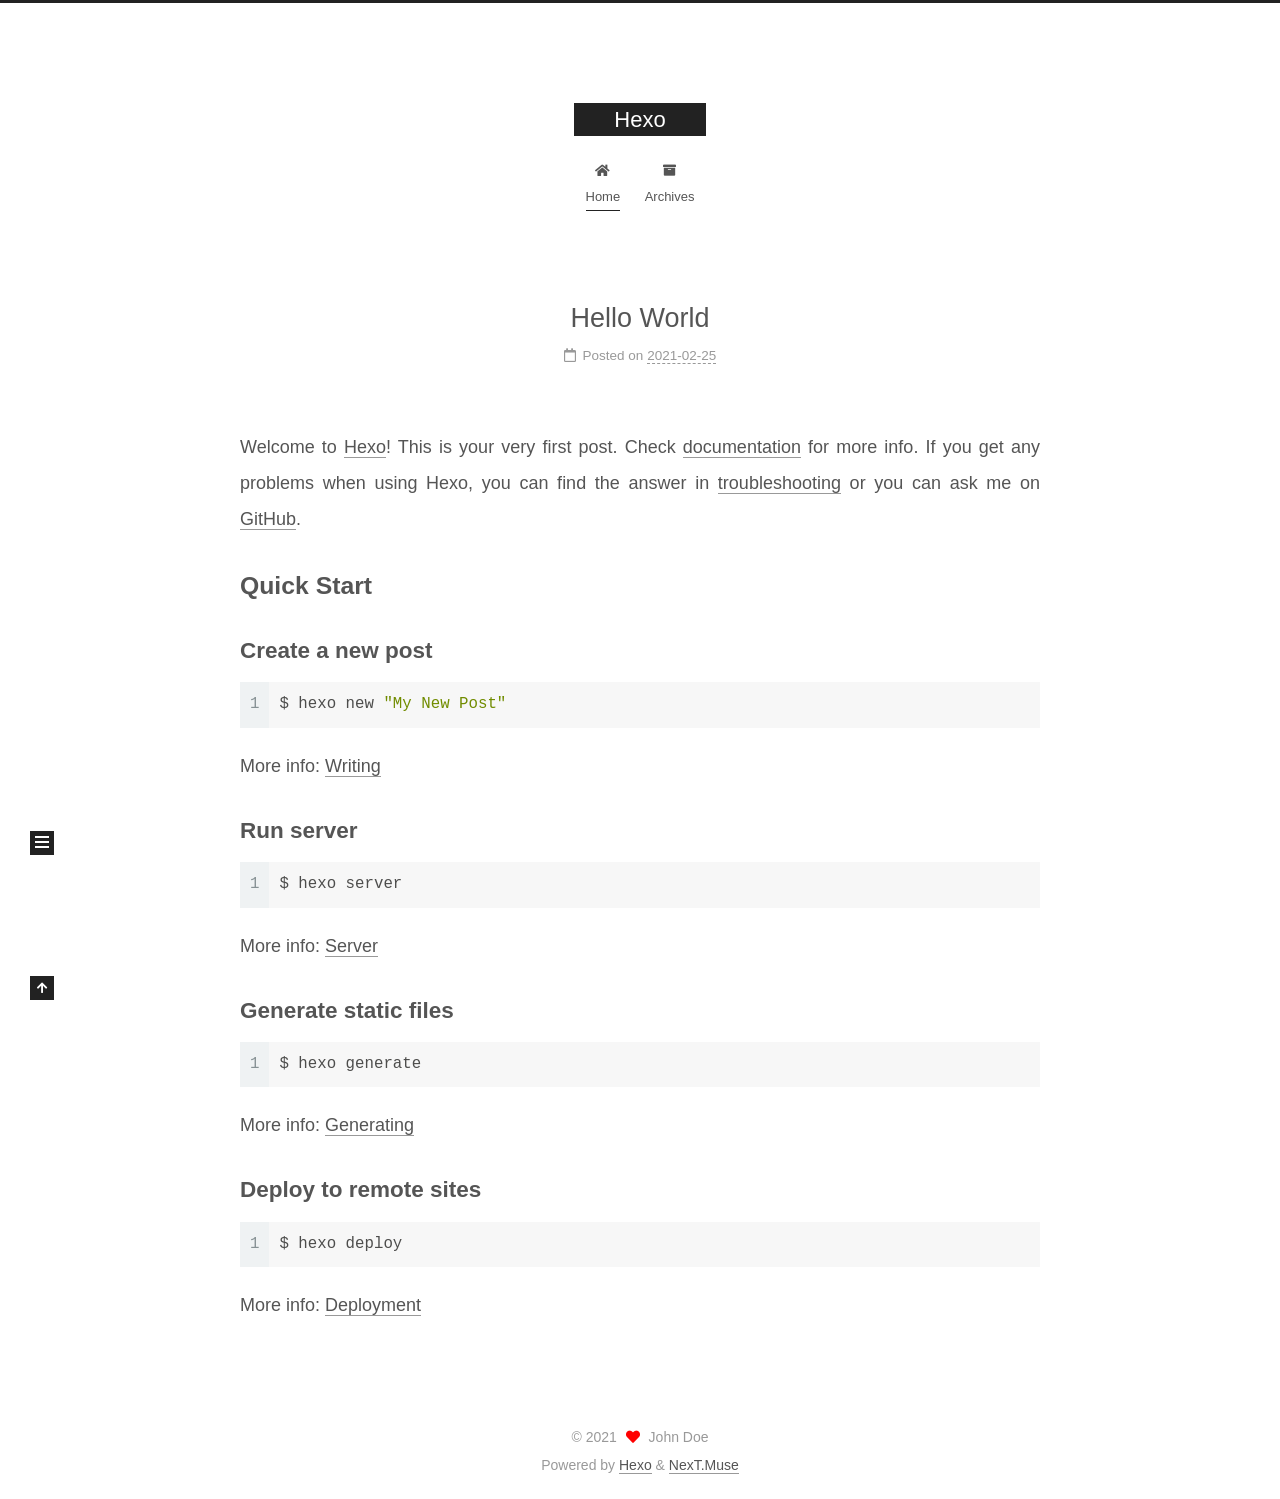
==== index.html @ 3dede410 "Site updated: 2021-02-25 16:21:21" ====
<!DOCTYPE html>
<html lang="en">
<head>
  <meta charset="UTF-8">
<meta name="viewport" content="width=device-width, initial-scale=1, maximum-scale=2">
<meta name="theme-color" content="#222">
<meta name="generator" content="Hexo 5.4.0">
  <link rel="apple-touch-icon" sizes="180x180" href="/images/apple-touch-icon-next.png">
  <link rel="icon" type="image/png" sizes="32x32" href="/images/favicon-32x32-next.png">
  <link rel="icon" type="image/png" sizes="16x16" href="/images/favicon-16x16-next.png">
  <link rel="mask-icon" href="/images/logo.svg" color="#222">

<link rel="stylesheet" href="/css/main.css">


<link rel="stylesheet" href="/lib/font-awesome/css/all.min.css">

<script id="hexo-configurations">
    var NexT = window.NexT || {};
    var CONFIG = {"hostname":"example.com","root":"/","scheme":"Muse","version":"7.8.0","exturl":false,"sidebar":{"position":"left","display":"post","padding":18,"offset":12,"onmobile":false},"copycode":{"enable":false,"show_result":false,"style":null},"back2top":{"enable":true,"sidebar":false,"scrollpercent":false},"bookmark":{"enable":false,"color":"#222","save":"auto"},"fancybox":false,"mediumzoom":false,"lazyload":false,"pangu":false,"comments":{"style":"tabs","active":null,"storage":true,"lazyload":false,"nav":null},"algolia":{"hits":{"per_page":10},"labels":{"input_placeholder":"Search for Posts","hits_empty":"We didn't find any results for the search: ${query}","hits_stats":"${hits} results found in ${time} ms"}},"localsearch":{"enable":false,"trigger":"auto","top_n_per_article":1,"unescape":false,"preload":false},"motion":{"enable":true,"async":false,"transition":{"post_block":"fadeIn","post_header":"slideDownIn","post_body":"slideDownIn","coll_header":"slideLeftIn","sidebar":"slideUpIn"}}};
  </script>

  <meta property="og:type" content="website">
<meta property="og:title" content="Hexo">
<meta property="og:url" content="http://example.com/index.html">
<meta property="og:site_name" content="Hexo">
<meta property="og:locale" content="en_US">
<meta property="article:author" content="John Doe">
<meta name="twitter:card" content="summary">

<link rel="canonical" href="http://example.com/">


<script id="page-configurations">
  // https://hexo.io/docs/variables.html
  CONFIG.page = {
    sidebar: "",
    isHome : true,
    isPost : false,
    lang   : 'en'
  };
</script>

  <title>Hexo</title>
  






  <noscript>
  <style>
  .use-motion .brand,
  .use-motion .menu-item,
  .sidebar-inner,
  .use-motion .post-block,
  .use-motion .pagination,
  .use-motion .comments,
  .use-motion .post-header,
  .use-motion .post-body,
  .use-motion .collection-header { opacity: initial; }

  .use-motion .site-title,
  .use-motion .site-subtitle {
    opacity: initial;
    top: initial;
  }

  .use-motion .logo-line-before i { left: initial; }
  .use-motion .logo-line-after i { right: initial; }
  </style>
</noscript>

</head>

<body itemscope itemtype="http://schema.org/WebPage">
  <div class="container use-motion">
    <div class="headband"></div>

    <header class="header" itemscope itemtype="http://schema.org/WPHeader">
      <div class="header-inner"><div class="site-brand-container">
  <div class="site-nav-toggle">
    <div class="toggle" aria-label="Toggle navigation bar">
      <span class="toggle-line toggle-line-first"></span>
      <span class="toggle-line toggle-line-middle"></span>
      <span class="toggle-line toggle-line-last"></span>
    </div>
  </div>

  <div class="site-meta">

    <a href="/" class="brand" rel="start">
      <span class="logo-line-before"><i></i></span>
      <h1 class="site-title">Hexo</h1>
      <span class="logo-line-after"><i></i></span>
    </a>
  </div>

  <div class="site-nav-right">
    <div class="toggle popup-trigger">
    </div>
  </div>
</div>




<nav class="site-nav">
  <ul id="menu" class="main-menu menu">
        <li class="menu-item menu-item-home">

    <a href="/" rel="section"><i class="fa fa-home fa-fw"></i>Home</a>

  </li>
        <li class="menu-item menu-item-archives">

    <a href="/archives/" rel="section"><i class="fa fa-archive fa-fw"></i>Archives</a>

  </li>
  </ul>
</nav>




</div>
    </header>

    
  <div class="back-to-top">
    <i class="fa fa-arrow-up"></i>
    <span>0%</span>
  </div>


    <main class="main">
      <div class="main-inner">
        <div class="content-wrap">
          

          <div class="content index posts-expand">
            
      
  
  
  <article itemscope itemtype="http://schema.org/Article" class="post-block" lang="en">
    <link itemprop="mainEntityOfPage" href="http://example.com/2021/02/25/hello-world/">

    <span hidden itemprop="author" itemscope itemtype="http://schema.org/Person">
      <meta itemprop="image" content="/images/avatar.gif">
      <meta itemprop="name" content="John Doe">
      <meta itemprop="description" content="">
    </span>

    <span hidden itemprop="publisher" itemscope itemtype="http://schema.org/Organization">
      <meta itemprop="name" content="Hexo">
    </span>
      <header class="post-header">
        <h2 class="post-title" itemprop="name headline">
          
            <a href="/2021/02/25/hello-world/" class="post-title-link" itemprop="url">Hello World</a>
        </h2>

        <div class="post-meta">
            <span class="post-meta-item">
              <span class="post-meta-item-icon">
                <i class="far fa-calendar"></i>
              </span>
              <span class="post-meta-item-text">Posted on</span>

              <time title="Created: 2021-02-25 16:11:20" itemprop="dateCreated datePublished" datetime="2021-02-25T16:11:20+08:00">2021-02-25</time>
            </span>

          

        </div>
      </header>

    
    
    
    <div class="post-body" itemprop="articleBody">

      
          <p>Welcome to <a target="_blank" rel="noopener" href="https://hexo.io/">Hexo</a>! This is your very first post. Check <a target="_blank" rel="noopener" href="https://hexo.io/docs/">documentation</a> for more info. If you get any problems when using Hexo, you can find the answer in <a target="_blank" rel="noopener" href="https://hexo.io/docs/troubleshooting.html">troubleshooting</a> or you can ask me on <a target="_blank" rel="noopener" href="https://github.com/hexojs/hexo/issues">GitHub</a>.</p>
<h2 id="Quick-Start"><a href="#Quick-Start" class="headerlink" title="Quick Start"></a>Quick Start</h2><h3 id="Create-a-new-post"><a href="#Create-a-new-post" class="headerlink" title="Create a new post"></a>Create a new post</h3><figure class="highlight bash"><table><tr><td class="gutter"><pre><span class="line">1</span><br></pre></td><td class="code"><pre><span class="line">$ hexo new <span class="string">&quot;My New Post&quot;</span></span><br></pre></td></tr></table></figure>

<p>More info: <a target="_blank" rel="noopener" href="https://hexo.io/docs/writing.html">Writing</a></p>
<h3 id="Run-server"><a href="#Run-server" class="headerlink" title="Run server"></a>Run server</h3><figure class="highlight bash"><table><tr><td class="gutter"><pre><span class="line">1</span><br></pre></td><td class="code"><pre><span class="line">$ hexo server</span><br></pre></td></tr></table></figure>

<p>More info: <a target="_blank" rel="noopener" href="https://hexo.io/docs/server.html">Server</a></p>
<h3 id="Generate-static-files"><a href="#Generate-static-files" class="headerlink" title="Generate static files"></a>Generate static files</h3><figure class="highlight bash"><table><tr><td class="gutter"><pre><span class="line">1</span><br></pre></td><td class="code"><pre><span class="line">$ hexo generate</span><br></pre></td></tr></table></figure>

<p>More info: <a target="_blank" rel="noopener" href="https://hexo.io/docs/generating.html">Generating</a></p>
<h3 id="Deploy-to-remote-sites"><a href="#Deploy-to-remote-sites" class="headerlink" title="Deploy to remote sites"></a>Deploy to remote sites</h3><figure class="highlight bash"><table><tr><td class="gutter"><pre><span class="line">1</span><br></pre></td><td class="code"><pre><span class="line">$ hexo deploy</span><br></pre></td></tr></table></figure>

<p>More info: <a target="_blank" rel="noopener" href="https://hexo.io/docs/one-command-deployment.html">Deployment</a></p>

      
    </div>

    
    
    
      <footer class="post-footer">
        <div class="post-eof"></div>
      </footer>
  </article>
  
  
  


  



          </div>
          

<script>
  window.addEventListener('tabs:register', () => {
    let { activeClass } = CONFIG.comments;
    if (CONFIG.comments.storage) {
      activeClass = localStorage.getItem('comments_active') || activeClass;
    }
    if (activeClass) {
      let activeTab = document.querySelector(`a[href="#comment-${activeClass}"]`);
      if (activeTab) {
        activeTab.click();
      }
    }
  });
  if (CONFIG.comments.storage) {
    window.addEventListener('tabs:click', event => {
      if (!event.target.matches('.tabs-comment .tab-content .tab-pane')) return;
      let commentClass = event.target.classList[1];
      localStorage.setItem('comments_active', commentClass);
    });
  }
</script>

        </div>
          
  
  <div class="toggle sidebar-toggle">
    <span class="toggle-line toggle-line-first"></span>
    <span class="toggle-line toggle-line-middle"></span>
    <span class="toggle-line toggle-line-last"></span>
  </div>

  <aside class="sidebar">
    <div class="sidebar-inner">

      <ul class="sidebar-nav motion-element">
        <li class="sidebar-nav-toc">
          Table of Contents
        </li>
        <li class="sidebar-nav-overview">
          Overview
        </li>
      </ul>

      <!--noindex-->
      <div class="post-toc-wrap sidebar-panel">
      </div>
      <!--/noindex-->

      <div class="site-overview-wrap sidebar-panel">
        <div class="site-author motion-element" itemprop="author" itemscope itemtype="http://schema.org/Person">
  <p class="site-author-name" itemprop="name">John Doe</p>
  <div class="site-description" itemprop="description"></div>
</div>
<div class="site-state-wrap motion-element">
  <nav class="site-state">
      <div class="site-state-item site-state-posts">
          <a href="/archives/">
        
          <span class="site-state-item-count">1</span>
          <span class="site-state-item-name">posts</span>
        </a>
      </div>
  </nav>
</div>



      </div>

    </div>
  </aside>
  <div id="sidebar-dimmer"></div>


      </div>
    </main>

    <footer class="footer">
      <div class="footer-inner">
        

        

<div class="copyright">
  
  &copy; 
  <span itemprop="copyrightYear">2021</span>
  <span class="with-love">
    <i class="fa fa-heart"></i>
  </span>
  <span class="author" itemprop="copyrightHolder">John Doe</span>
</div>
  <div class="powered-by">Powered by <a href="https://hexo.io/" class="theme-link" rel="noopener" target="_blank">Hexo</a> & <a href="https://muse.theme-next.org/" class="theme-link" rel="noopener" target="_blank">NexT.Muse</a>
  </div>

        








      </div>
    </footer>
  </div>

  
  <script src="/lib/anime.min.js"></script>
  <script src="/lib/velocity/velocity.min.js"></script>
  <script src="/lib/velocity/velocity.ui.min.js"></script>

<script src="/js/utils.js"></script>

<script src="/js/motion.js"></script>


<script src="/js/schemes/muse.js"></script>


<script src="/js/next-boot.js"></script>




  















  

  

</body>
</html>
---- css/main.css ----
:root {
  --body-bg-color: #fff;
  --content-bg-color: #fff;
  --card-bg-color: #f5f5f5;
  --text-color: #555;
  --blockquote-color: #666;
  --link-color: #555;
  --link-hover-color: #222;
  --brand-color: #fff;
  --brand-hover-color: #fff;
  --table-row-odd-bg-color: #f9f9f9;
  --table-row-hover-bg-color: #f5f5f5;
  --menu-item-bg-color: #f5f5f5;
  --btn-default-bg: #222;
  --btn-default-color: #fff;
  --btn-default-border-color: #222;
  --btn-default-hover-bg: #fff;
  --btn-default-hover-color: #222;
  --btn-default-hover-border-color: #222;
}
html {
  line-height: 1.15; /* 1 */
  -webkit-text-size-adjust: 100%; /* 2 */
}
body {
  margin: 0;
}
main {
  display: block;
}
h1 {
  font-size: 2em;
  margin: 0.67em 0;
}
hr {
  box-sizing: content-box; /* 1 */
  height: 0; /* 1 */
  overflow: visible; /* 2 */
}
pre {
  font-family: monospace, monospace; /* 1 */
  font-size: 1em; /* 2 */
}
a {
  background: transparent;
}
abbr[title] {
  border-bottom: none; /* 1 */
  text-decoration: underline; /* 2 */
  text-decoration: underline dotted; /* 2 */
}
b,
strong {
  font-weight: bolder;
}
code,
kbd,
samp {
  font-family: monospace, monospace; /* 1 */
  font-size: 1em; /* 2 */
}
small {
  font-size: 80%;
}
sub,
sup {
  font-size: 75%;
  line-height: 0;
  position: relative;
  vertical-align: baseline;
}
sub {
  bottom: -0.25em;
}
sup {
  top: -0.5em;
}
img {
  border-style: none;
}
button,
input,
optgroup,
select,
textarea {
  font-family: inherit; /* 1 */
  font-size: 100%; /* 1 */
  line-height: 1.15; /* 1 */
  margin: 0; /* 2 */
}
button,
input {
/* 1 */
  overflow: visible;
}
button,
select {
/* 1 */
  text-transform: none;
}
button,
[type='button'],
[type='reset'],
[type='submit'] {
  -webkit-appearance: button;
}
button::-moz-focus-inner,
[type='button']::-moz-focus-inner,
[type='reset']::-moz-focus-inner,
[type='submit']::-moz-focus-inner {
  border-style: none;
  padding: 0;
}
button:-moz-focusring,
[type='button']:-moz-focusring,
[type='reset']:-moz-focusring,
[type='submit']:-moz-focusring {
  outline: 1px dotted ButtonText;
}
fieldset {
  padding: 0.35em 0.75em 0.625em;
}
legend {
  box-sizing: border-box; /* 1 */
  color: inherit; /* 2 */
  display: table; /* 1 */
  max-width: 100%; /* 1 */
  padding: 0; /* 3 */
  white-space: normal; /* 1 */
}
progress {
  vertical-align: baseline;
}
textarea {
  overflow: auto;
}
[type='checkbox'],
[type='radio'] {
  box-sizing: border-box; /* 1 */
  padding: 0; /* 2 */
}
[type='number']::-webkit-inner-spin-button,
[type='number']::-webkit-outer-spin-button {
  height: auto;
}
[type='search'] {
  outline-offset: -2px; /* 2 */
  -webkit-appearance: textfield; /* 1 */
}
[type='search']::-webkit-search-decoration {
  -webkit-appearance: none;
}
::-webkit-file-upload-button {
  font: inherit; /* 2 */
  -webkit-appearance: button; /* 1 */
}
details {
  display: block;
}
summary {
  display: list-item;
}
template {
  display: none;
}
[hidden] {
  display: none;
}
::selection {
  background: #262a30;
  color: #eee;
}
html,
body {
  height: 100%;
}
body {
  background: var(--body-bg-color);
  color: var(--text-color);
  font-family: 'Lato', "PingFang SC", "Microsoft YaHei", sans-serif;
  font-size: 1em;
  line-height: 2;
}
@media (max-width: 991px) {
  body {
    padding-left: 0 !important;
    padding-right: 0 !important;
  }
}
h1,
h2,
h3,
h4,
h5,
h6 {
  font-family: 'Lato', "PingFang SC", "Microsoft YaHei", sans-serif;
  font-weight: bold;
  line-height: 1.5;
  margin: 20px 0 15px;
}
h1 {
  font-size: 1.5em;
}
h2 {
  font-size: 1.375em;
}
h3 {
  font-size: 1.25em;
}
h4 {
  font-size: 1.125em;
}
h5 {
  font-size: 1em;
}
h6 {
  font-size: 0.875em;
}
p {
  margin: 0 0 20px 0;
}
a,
span.exturl {
  border-bottom: 1px solid #999;
  color: var(--link-color);
  outline: 0;
  text-decoration: none;
  overflow-wrap: break-word;
  word-wrap: break-word;
  cursor: pointer;
}
a:hover,
span.exturl:hover {
  border-bottom-color: var(--link-hover-color);
  color: var(--link-hover-color);
}
iframe,
img,
video {
  display: block;
  margin-left: auto;
  margin-right: auto;
  max-width: 100%;
}
hr {
  background-image: repeating-linear-gradient(-45deg, #ddd, #ddd 4px, transparent 4px, transparent 8px);
  border: 0;
  height: 3px;
  margin: 40px 0;
}
blockquote {
  border-left: 4px solid #ddd;
  color: var(--blockquote-color);
  margin: 0;
  padding: 0 15px;
}
blockquote cite::before {
  content: '-';
  padding: 0 5px;
}
dt {
  font-weight: bold;
}
dd {
  margin: 0;
  padding: 0;
}
kbd {
  background-color: #f5f5f5;
  background-image: linear-gradient(#eee, #fff, #eee);
  border: 1px solid #ccc;
  border-radius: 0.2em;
  box-shadow: 0.1em 0.1em 0.2em rgba(0,0,0,0.1);
  color: #555;
  font-family: inherit;
  padding: 0.1em 0.3em;
  white-space: nowrap;
}
.table-container {
  overflow: auto;
}
table {
  border-collapse: collapse;
  border-spacing: 0;
  font-size: 0.875em;
  margin: 0 0 20px 0;
  width: 100%;
}
tbody tr:nth-of-type(odd) {
  background: var(--table-row-odd-bg-color);
}
tbody tr:hover {
  background: var(--table-row-hover-bg-color);
}
caption,
th,
td {
  font-weight: normal;
  padding: 8px;
  vertical-align: middle;
}
th,
td {
  border: 1px solid #ddd;
  border-bottom: 3px solid #ddd;
}
th {
  font-weight: 700;
  padding-bottom: 10px;
}
td {
  border-bottom-width: 1px;
}
.btn {
  background: var(--btn-default-bg);
  border: 2px solid var(--btn-default-border-color);
  border-radius: 0;
  color: var(--btn-default-color);
  display: inline-block;
  font-size: 0.875em;
  line-height: 2;
  padding: 0 20px;
  text-decoration: none;
  transition-property: background-color;
  transition-delay: 0s;
  transition-duration: 0.2s;
  transition-timing-function: ease-in-out;
}
.btn:hover {
  background: var(--btn-default-hover-bg);
  border-color: var(--btn-default-hover-border-color);
  color: var(--btn-default-hover-color);
}
.btn + .btn {
  margin: 0 0 8px 8px;
}
.btn .fa-fw {
  text-align: left;
  width: 1.285714285714286em;
}
.toggle {
  line-height: 0;
}
.toggle .toggle-line {
  background: #fff;
  display: inline-block;
  height: 2px;
  left: 0;
  position: relative;
  top: 0;
  transition: all 0.4s;
  vertical-align: top;
  width: 100%;
}
.toggle .toggle-line:not(:first-child) {
  margin-top: 3px;
}
.toggle.toggle-arrow .toggle-line-first {
  left: 50%;
  top: 2px;
  transform: rotate(45deg);
  width: 50%;
}
.toggle.toggle-arrow .toggle-line-middle {
  left: 2px;
  width: 90%;
}
.toggle.toggle-arrow .toggle-line-last {
  left: 50%;
  top: -2px;
  transform: rotate(-45deg);
  width: 50%;
}
.toggle.toggle-close .toggle-line-first {
  transform: rotate(-45deg);
  top: 5px;
}
.toggle.toggle-close .toggle-line-middle {
  opacity: 0;
}
.toggle.toggle-close .toggle-line-last {
  transform: rotate(45deg);
  top: -5px;
}
.highlight,
pre {
  background: #f7f7f7;
  color: #4d4d4c;
  line-height: 1.6;
  margin: 0 auto 20px;
}
pre,
code {
  font-family: consolas, Menlo, monospace, "PingFang SC", "Microsoft YaHei";
}
code {
  background: #eee;
  border-radius: 3px;
  color: #555;
  padding: 2px 4px;
  overflow-wrap: break-word;
  word-wrap: break-word;
}
.highlight *::selection {
  background: #d6d6d6;
}
.highlight pre {
  border: 0;
  margin: 0;
  padding: 10px 0;
}
.highlight table {
  border: 0;
  margin: 0;
  width: auto;
}
.highlight td {
  border: 0;
  padding: 0;
}
.highlight figcaption {
  background: #eff2f3;
  color: #4d4d4c;
  display: flex;
  font-size: 0.875em;
  justify-content: space-between;
  line-height: 1.2;
  padding: 0.5em;
}
.highlight figcaption a {
  color: #4d4d4c;
}
.highlight figcaption a:hover {
  border-bottom-color: #4d4d4c;
}
.highlight .gutter {
  -moz-user-select: none;
  -ms-user-select: none;
  -webkit-user-select: none;
  user-select: none;
}
.highlight .gutter pre {
  background: #eff2f3;
  color: #869194;
  padding-left: 10px;
  padding-right: 10px;
  text-align: right;
}
.highlight .code pre {
  background: #f7f7f7;
  padding-left: 10px;
  width: 100%;
}
.gist table {
  width: auto;
}
.gist table td {
  border: 0;
}
pre {
  overflow: auto;
  padding: 10px;
}
pre code {
  background: none;
  color: #4d4d4c;
  font-size: 0.875em;
  padding: 0;
  text-shadow: none;
}
pre .deletion {
  background: #fdd;
}
pre .addition {
  background: #dfd;
}
pre .meta {
  color: #eab700;
  -moz-user-select: none;
  -ms-user-select: none;
  -webkit-user-select: none;
  user-select: none;
}
pre .comment {
  color: #8e908c;
}
pre .variable,
pre .attribute,
pre .tag,
pre .name,
pre .regexp,
pre .ruby .constant,
pre .xml .tag .title,
pre .xml .pi,
pre .xml .doctype,
pre .html .doctype,
pre .css .id,
pre .css .class,
pre .css .pseudo {
  color: #c82829;
}
pre .number,
pre .preprocessor,
pre .built_in,
pre .builtin-name,
pre .literal,
pre .params,
pre .constant,
pre .command {
  color: #f5871f;
}
pre .ruby .class .title,
pre .css .rules .attribute,
pre .string,
pre .symbol,
pre .value,
pre .inheritance,
pre .header,
pre .ruby .symbol,
pre .xml .cdata,
pre .special,
pre .formula {
  color: #718c00;
}
pre .title,
pre .css .hexcolor {
  color: #3e999f;
}
pre .function,
pre .python .decorator,
pre .python .title,
pre .ruby .function .title,
pre .ruby .title .keyword,
pre .perl .sub,
pre .javascript .title,
pre .coffeescript .title {
  color: #4271ae;
}
pre .keyword,
pre .javascript .function {
  color: #8959a8;
}
.blockquote-center {
  border-left: none;
  margin: 40px 0;
  padding: 0;
  position: relative;
  text-align: center;
}
.blockquote-center .fa {
  display: block;
  opacity: 0.6;
  position: absolute;
  width: 100%;
}
.blockquote-center .fa-quote-left {
  border-top: 1px solid #ccc;
  text-align: left;
  top: -20px;
}
.blockquote-center .fa-quote-right {
  border-bottom: 1px solid #ccc;
  text-align: right;
  bottom: -20px;
}
.blockquote-center p,
.blockquote-center div {
  text-align: center;
}
.post-body .group-picture img {
  margin: 0 auto;
  padding: 0 3px;
}
.group-picture-row {
  margin-bottom: 6px;
  overflow: hidden;
}
.group-picture-column {
  float: left;
  margin-bottom: 10px;
}
.post-body .label {
  color: #555;
  display: inline;
  padding: 0 2px;
}
.post-body .label.default {
  background: #f0f0f0;
}
.post-body .label.primary {
  background: #efe6f7;
}
.post-body .label.info {
  background: #e5f2f8;
}
.post-body .label.success {
  background: #e7f4e9;
}
.post-body .label.warning {
  background: #fcf6e1;
}
.post-body .label.danger {
  background: #fae8eb;
}
.post-body .tabs {
  margin-bottom: 20px;
}
.post-body .tabs,
.tabs-comment {
  display: block;
  padding-top: 10px;
  position: relative;
}
.post-body .tabs ul.nav-tabs,
.tabs-comment ul.nav-tabs {
  display: flex;
  flex-wrap: wrap;
  margin: 0;
  margin-bottom: -1px;
  padding: 0;
}
@media (max-width: 413px) {
  .post-body .tabs ul.nav-tabs,
  .tabs-comment ul.nav-tabs {
    display: block;
    margin-bottom: 5px;
  }
}
.post-body .tabs ul.nav-tabs li.tab,
.tabs-comment ul.nav-tabs li.tab {
  border-bottom: 1px solid #ddd;
  border-left: 1px solid transparent;
  border-right: 1px solid transparent;
  border-top: 3px solid transparent;
  flex-grow: 1;
  list-style-type: none;
  border-radius: 0 0 0 0;
}
@media (max-width: 413px) {
  .post-body .tabs ul.nav-tabs li.tab,
  .tabs-comment ul.nav-tabs li.tab {
    border-bottom: 1px solid transparent;
    border-left: 3px solid transparent;
    border-right: 1px solid transparent;
    border-top: 1px solid transparent;
  }
}
@media (max-width: 413px) {
  .post-body .tabs ul.nav-tabs li.tab,
  .tabs-comment ul.nav-tabs li.tab {
    border-radius: 0;
  }
}
.post-body .tabs ul.nav-tabs li.tab a,
.tabs-comment ul.nav-tabs li.tab a {
  border-bottom: initial;
  display: block;
  line-height: 1.8;
  outline: 0;
  padding: 0.25em 0.75em;
  text-align: center;
  transition-delay: 0s;
  transition-duration: 0.2s;
  transition-timing-function: ease-out;
}
.post-body .tabs ul.nav-tabs li.tab a i,
.tabs-comment ul.nav-tabs li.tab a i {
  width: 1.285714285714286em;
}
.post-body .tabs ul.nav-tabs li.tab.active,
.tabs-comment ul.nav-tabs li.tab.active {
  border-bottom: 1px solid transparent;
  border-left: 1px solid #ddd;
  border-right: 1px solid #ddd;
  border-top: 3px solid #fc6423;
}
@media (max-width: 413px) {
  .post-body .tabs ul.nav-tabs li.tab.active,
  .tabs-comment ul.nav-tabs li.tab.active {
    border-bottom: 1px solid #ddd;
    border-left: 3px solid #fc6423;
    border-right: 1px solid #ddd;
    border-top: 1px solid #ddd;
  }
}
.post-body .tabs ul.nav-tabs li.tab.active a,
.tabs-comment ul.nav-tabs li.tab.active a {
  color: var(--link-color);
  cursor: default;
}
.post-body .tabs .tab-content .tab-pane,
.tabs-comment .tab-content .tab-pane {
  border: 1px solid #ddd;
  border-top: 0;
  padding: 20px 20px 0 20px;
  border-radius: 0;
}
.post-body .tabs .tab-content .tab-pane:not(.active),
.tabs-comment .tab-content .tab-pane:not(.active) {
  display: none;
}
.post-body .tabs .tab-content .tab-pane.active,
.tabs-comment .tab-content .tab-pane.active {
  display: block;
}
.post-body .tabs .tab-content .tab-pane.active:nth-of-type(1),
.tabs-comment .tab-content .tab-pane.active:nth-of-type(1) {
  border-radius: 0 0 0 0;
}
@media (max-width: 413px) {
  .post-body .tabs .tab-content .tab-pane.active:nth-of-type(1),
  .tabs-comment .tab-content .tab-pane.active:nth-of-type(1) {
    border-radius: 0;
  }
}
.post-body .note {
  border-radius: 3px;
  margin-bottom: 20px;
  padding: 1em;
  position: relative;
  border: 1px solid #eee;
  border-left-width: 5px;
}
.post-body .note h2,
.post-body .note h3,
.post-body .note h4,
.post-body .note h5,
.post-body .note h6 {
  margin-top: 0;
  border-bottom: initial;
  margin-bottom: 0;
  padding-top: 0;
}
.post-body .note p:first-child,
.post-body .note ul:first-child,
.post-body .note ol:first-child,
.post-body .note table:first-child,
.post-body .note pre:first-child,
.post-body .note blockquote:first-child,
.post-body .note img:first-child {
  margin-top: 0;
}
.post-body .note p:last-child,
.post-body .note ul:last-child,
.post-body .note ol:last-child,
.post-body .note table:last-child,
.post-body .note pre:last-child,
.post-body .note blockquote:last-child,
.post-body .note img:last-child {
  margin-bottom: 0;
}
.post-body .note.default {
  border-left-color: #777;
}
.post-body .note.default h2,
.post-body .note.default h3,
.post-body .note.default h4,
.post-body .note.default h5,
.post-body .note.default h6 {
  color: #777;
}
.post-body .note.primary {
  border-left-color: #6f42c1;
}
.post-body .note.primary h2,
.post-body .note.primary h3,
.post-body .note.primary h4,
.post-body .note.primary h5,
.post-body .note.primary h6 {
  color: #6f42c1;
}
.post-body .note.info {
  border-left-color: #428bca;
}
.post-body .note.info h2,
.post-body .note.info h3,
.post-body .note.info h4,
.post-body .note.info h5,
.post-body .note.info h6 {
  color: #428bca;
}
.post-body .note.success {
  border-left-color: #5cb85c;
}
.post-body .note.success h2,
.post-body .note.success h3,
.post-body .note.success h4,
.post-body .note.success h5,
.post-body .note.success h6 {
  color: #5cb85c;
}
.post-body .note.warning {
  border-left-color: #f0ad4e;
}
.post-body .note.warning h2,
.post-body .note.warning h3,
.post-body .note.warning h4,
.post-body .note.warning h5,
.post-body .note.warning h6 {
  color: #f0ad4e;
}
.post-body .note.danger {
  border-left-color: #d9534f;
}
.post-body .note.danger h2,
.post-body .note.danger h3,
.post-body .note.danger h4,
.post-body .note.danger h5,
.post-body .note.danger h6 {
  color: #d9534f;
}
.pagination .prev,
.pagination .next,
.pagination .page-number,
.pagination .space {
  display: inline-block;
  margin: 0 10px;
  padding: 0 11px;
  position: relative;
  top: -1px;
}
@media (max-width: 767px) {
  .pagination .prev,
  .pagination .next,
  .pagination .page-number,
  .pagination .space {
    margin: 0 5px;
  }
}
.pagination {
  border-top: 1px solid #eee;
  margin: 120px 0 0;
  text-align: center;
}
.pagination .prev,
.pagination .next,
.pagination .page-number {
  border-bottom: 0;
  border-top: 1px solid #eee;
  transition-property: border-color;
  transition-delay: 0s;
  transition-duration: 0.2s;
  transition-timing-function: ease-in-out;
}
.pagination .prev:hover,
.pagination .next:hover,
.pagination .page-number:hover {
  border-top-color: #222;
}
.pagination .space {
  margin: 0;
  padding: 0;
}
.pagination .prev {
  margin-left: 0;
}
.pagination .next {
  margin-right: 0;
}
.pagination .page-number.current {
  background: #ccc;
  border-top-color: #ccc;
  color: #fff;
}
@media (max-width: 767px) {
  .pagination {
    border-top: none;
  }
  .pagination .prev,
  .pagination .next,
  .pagination .page-number {
    border-bottom: 1px solid #eee;
    border-top: 0;
    margin-bottom: 10px;
    padding: 0 10px;
  }
  .pagination .prev:hover,
  .pagination .next:hover,
  .pagination .page-number:hover {
    border-bottom-color: #222;
  }
}
.comments {
  margin-top: 60px;
  overflow: hidden;
}
.comment-button-group {
  display: flex;
  flex-wrap: wrap-reverse;
  justify-content: center;
  margin: 1em 0;
}
.comment-button-group .comment-button {
  margin: 0.1em 0.2em;
}
.comment-button-group .comment-button.active {
  background: var(--btn-default-hover-bg);
  border-color: var(--btn-default-hover-border-color);
  color: var(--btn-default-hover-color);
}
.comment-position {
  display: none;
}
.comment-position.active {
  display: block;
}
.tabs-comment {
  background: var(--content-bg-color);
  margin-top: 4em;
  padding-top: 0;
}
.tabs-comment .comments {
  border: 0;
  box-shadow: none;
  margin-top: 0;
  padding-top: 0;
}
.container {
  min-height: 100%;
  position: relative;
}
.main-inner {
  margin: 0 auto;
  width: 700px;
}
@media (min-width: 1200px) {
  .main-inner {
    width: 800px;
  }
}
@media (min-width: 1600px) {
  .main-inner {
    width: 900px;
  }
}
@media (max-width: 767px) {
  .content-wrap {
    padding: 0 20px;
  }
}
.header {
  background: transparent;
}
.header-inner {
  margin: 0 auto;
  width: 700px;
}
@media (min-width: 1200px) {
  .header-inner {
    width: 800px;
  }
}
@media (min-width: 1600px) {
  .header-inner {
    width: 900px;
  }
}
.site-brand-container {
  display: flex;
  flex-shrink: 0;
  padding: 0 10px;
}
.headband {
  background: #222;
  height: 3px;
}
.site-meta {
  flex-grow: 1;
  text-align: center;
}
@media (max-width: 767px) {
  .site-meta {
    text-align: center;
  }
}
.brand {
  border-bottom: none;
  color: var(--brand-color);
  display: inline-block;
  line-height: 1.375em;
  padding: 0 40px;
  position: relative;
}
.brand:hover {
  color: var(--brand-hover-color);
}
.site-title {
  font-family: 'Lato', "PingFang SC", "Microsoft YaHei", sans-serif;
  font-size: 1.375em;
  font-weight: normal;
  margin: 0;
}
.site-subtitle {
  color: #999;
  font-size: 0.8125em;
  margin: 10px 0;
}
.use-motion .brand {
  opacity: 0;
}
.use-motion .site-title,
.use-motion .site-subtitle,
.use-motion .custom-logo-image {
  opacity: 0;
  position: relative;
  top: -10px;
}
.site-nav-toggle,
.site-nav-right {
  display: none;
}
@media (max-width: 767px) {
  .site-nav-toggle,
  .site-nav-right {
    display: flex;
    flex-direction: column;
    justify-content: center;
  }
}
.site-nav-toggle .toggle,
.site-nav-right .toggle {
  color: var(--text-color);
  padding: 10px;
  width: 22px;
}
.site-nav-toggle .toggle .toggle-line,
.site-nav-right .toggle .toggle-line {
  background: var(--text-color);
  border-radius: 1px;
}
.site-nav {
  display: block;
}
@media (max-width: 767px) {
  .site-nav {
    clear: both;
    display: none;
  }
}
.site-nav.site-nav-on {
  display: block;
}
.menu {
  margin-top: 20px;
  padding-left: 0;
  text-align: center;
}
.menu-item {
  display: inline-block;
  list-style: none;
  margin: 0 10px;
}
@media (max-width: 767px) {
  .menu-item {
    display: block;
    margin-top: 10px;
  }
  .menu-item.menu-item-search {
    display: none;
  }
}
.menu-item a,
.menu-item span.exturl {
  border-bottom: 0;
  display: block;
  font-size: 0.8125em;
  transition-property: border-color;
  transition-delay: 0s;
  transition-duration: 0.2s;
  transition-timing-function: ease-in-out;
}
@media (hover: none) {
  .menu-item a:hover,
  .menu-item span.exturl:hover {
    border-bottom-color: transparent !important;
  }
}
.menu-item .fa,
.menu-item .fab,
.menu-item .far,
.menu-item .fas {
  margin-right: 8px;
}
.menu-item .badge {
  display: inline-block;
  font-weight: bold;
  line-height: 1;
  margin-left: 0.35em;
  margin-top: 0.35em;
  text-align: center;
  white-space: nowrap;
}
@media (max-width: 767px) {
  .menu-item .badge {
    float: right;
    margin-left: 0;
  }
}
.menu-item-active a,
.menu .menu-item a:hover,
.menu .menu-item span.exturl:hover {
  background: var(--menu-item-bg-color);
}
.use-motion .menu-item {
  opacity: 0;
}
.sidebar {
  background: #222;
  bottom: 0;
  box-shadow: inset 0 2px 6px #000;
  position: fixed;
  top: 0;
}
@media (max-width: 991px) {
  .sidebar {
    display: none;
  }
}
.sidebar-inner {
  color: #999;
  padding: 18px 10px;
  text-align: center;
}
.cc-license {
  margin-top: 10px;
  text-align: center;
}
.cc-license .cc-opacity {
  border-bottom: none;
  opacity: 0.7;
}
.cc-license .cc-opacity:hover {
  opacity: 0.9;
}
.cc-license img {
  display: inline-block;
}
.site-author-image {
  border: 2px solid #333;
  display: block;
  margin: 0 auto;
  max-width: 96px;
  padding: 2px;
}
.site-author-name {
  color: #f5f5f5;
  font-weight: normal;
  margin: 5px 0 0;
  text-align: center;
}
.site-description {
  color: #999;
  font-size: 1em;
  margin-top: 5px;
  text-align: center;
}
.links-of-author {
  margin-top: 15px;
}
.links-of-author a,
.links-of-author span.exturl {
  border-bottom-color: #555;
  display: inline-block;
  font-size: 0.8125em;
  margin-bottom: 10px;
  margin-right: 10px;
  vertical-align: middle;
}
.links-of-author a::before,
.links-of-author span.exturl::before {
  background: #6c420b;
  border-radius: 50%;
  content: ' ';
  display: inline-block;
  height: 4px;
  margin-right: 3px;
  vertical-align: middle;
  width: 4px;
}
.sidebar-button {
  margin-top: 15px;
}
.sidebar-button a {
  border: 1px solid #fc6423;
  border-radius: 4px;
  color: #fc6423;
  display: inline-block;
  padding: 0 15px;
}
.sidebar-button a .fa,
.sidebar-button a .fab,
.sidebar-button a .far,
.sidebar-button a .fas {
  margin-right: 5px;
}
.sidebar-button a:hover {
  background: #fc6423;
  border: 1px solid #fc6423;
  color: #fff;
}
.sidebar-button a:hover .fa,
.sidebar-button a:hover .fab,
.sidebar-button a:hover .far,
.sidebar-button a:hover .fas {
  color: #fff;
}
.links-of-blogroll {
  font-size: 0.8125em;
  margin-top: 10px;
}
.links-of-blogroll-title {
  font-size: 0.875em;
  font-weight: 600;
  margin-top: 0;
}
.links-of-blogroll-list {
  list-style: none;
  margin: 0;
  padding: 0;
}
#sidebar-dimmer {
  display: none;
}
@media (max-width: 767px) {
  #sidebar-dimmer {
    background: #000;
    display: block;
    height: 100%;
    left: 100%;
    opacity: 0;
    position: fixed;
    top: 0;
    width: 100%;
    z-index: 1100;
  }
  .sidebar-active + #sidebar-dimmer {
    opacity: 0.7;
    transform: translateX(-100%);
    transition: opacity 0.5s;
  }
}
.sidebar-nav {
  margin: 0;
  padding-bottom: 20px;
  padding-left: 0;
}
.sidebar-nav li {
  border-bottom: 1px solid transparent;
  color: #666;
  cursor: pointer;
  display: inline-block;
  font-size: 0.875em;
}
.sidebar-nav li.sidebar-nav-overview {
  margin-left: 10px;
}
.sidebar-nav li:hover {
  color: #f5f5f5;
}
.sidebar-nav .sidebar-nav-active {
  border-bottom-color: #87daff;
  color: #87daff;
}
.sidebar-nav .sidebar-nav-active:hover {
  color: #87daff;
}
.sidebar-panel {
  display: none;
  overflow-x: hidden;
  overflow-y: auto;
}
.sidebar-panel-active {
  display: block;
}
.sidebar-toggle {
  background: #222;
  bottom: 45px;
  cursor: pointer;
  height: 14px;
  left: 30px;
  padding: 5px;
  position: fixed;
  width: 14px;
  z-index: 1300;
}
@media (max-width: 991px) {
  .sidebar-toggle {
    left: 20px;
    opacity: 0.8;
    display: none;
  }
}
.sidebar-toggle:hover .toggle-line {
  background: #87daff;
}
.post-toc {
  font-size: 0.875em;
}
.post-toc ol {
  list-style: none;
  margin: 0;
  padding: 0 2px 5px 10px;
  text-align: left;
}
.post-toc ol > ol {
  padding-left: 0;
}
.post-toc ol a {
  transition-property: all;
  transition-delay: 0s;
  transition-duration: 0.2s;
  transition-timing-function: ease-in-out;
}
.post-toc .nav-item {
  line-height: 1.8;
  overflow: hidden;
  text-overflow: ellipsis;
  white-space: nowrap;
}
.post-toc .nav .nav-child {
  display: none;
}
.post-toc .nav .active > .nav-child {
  display: block;
}
.post-toc .nav .active-current > .nav-child {
  display: block;
}
.post-toc .nav .active-current > .nav-child > .nav-item {
  display: block;
}
.post-toc .nav .active > a {
  border-bottom-color: #87daff;
  color: #87daff;
}
.post-toc .nav .active-current > a {
  color: #87daff;
}
.post-toc .nav .active-current > a:hover {
  color: #87daff;
}
.site-state {
  display: flex;
  justify-content: center;
  line-height: 1.4;
  margin-top: 10px;
  overflow: hidden;
  text-align: center;
  white-space: nowrap;
}
.site-state-item {
  padding: 0 15px;
}
.site-state-item:not(:first-child) {
  border-left: 1px solid #333;
}
.site-state-item a {
  border-bottom: none;
}
.site-state-item-count {
  display: block;
  font-size: 1.25em;
  font-weight: 600;
  text-align: center;
}
.site-state-item-name {
  color: inherit;
  font-size: 0.875em;
}
.footer {
  color: #999;
  font-size: 0.875em;
  padding: 20px 0;
}
.footer.footer-fixed {
  bottom: 0;
  left: 0;
  position: absolute;
  right: 0;
}
.footer-inner {
  box-sizing: border-box;
  margin: 0 auto;
  text-align: center;
  width: 700px;
}
@media (min-width: 1200px) {
  .footer-inner {
    width: 800px;
  }
}
@media (min-width: 1600px) {
  .footer-inner {
    width: 900px;
  }
}
.languages {
  display: inline-block;
  font-size: 1.125em;
  position: relative;
}
.languages .lang-select-label span {
  margin: 0 0.5em;
}
.languages .lang-select {
  height: 100%;
  left: 0;
  opacity: 0;
  position: absolute;
  top: 0;
  width: 100%;
}
.with-love {
  color: #ff0000;
  display: inline-block;
  margin: 0 5px;
}
.powered-by,
.theme-info {
  display: inline-block;
}
@-moz-keyframes iconAnimate {
  0%, 100% {
    transform: scale(1);
  }
  10%, 30% {
    transform: scale(0.9);
  }
  20%, 40%, 60%, 80% {
    transform: scale(1.1);
  }
  50%, 70% {
    transform: scale(1.1);
  }
}
@-webkit-keyframes iconAnimate {
  0%, 100% {
    transform: scale(1);
  }
  10%, 30% {
    transform: scale(0.9);
  }
  20%, 40%, 60%, 80% {
    transform: scale(1.1);
  }
  50%, 70% {
    transform: scale(1.1);
  }
}
@-o-keyframes iconAnimate {
  0%, 100% {
    transform: scale(1);
  }
  10%, 30% {
    transform: scale(0.9);
  }
  20%, 40%, 60%, 80% {
    transform: scale(1.1);
  }
  50%, 70% {
    transform: scale(1.1);
  }
}
@keyframes iconAnimate {
  0%, 100% {
    transform: scale(1);
  }
  10%, 30% {
    transform: scale(0.9);
  }
  20%, 40%, 60%, 80% {
    transform: scale(1.1);
  }
  50%, 70% {
    transform: scale(1.1);
  }
}
.back-to-top {
  font-size: 12px;
  text-align: center;
  transition-delay: 0s;
  transition-duration: 0.2s;
  transition-timing-function: ease-in-out;
}
.back-to-top {
  background: #222;
  bottom: -100px;
  box-sizing: border-box;
  color: #fff;
  cursor: pointer;
  left: 30px;
  opacity: 1;
  padding: 0 6px;
  position: fixed;
  transition-property: bottom;
  z-index: 1300;
  width: 24px;
}
.back-to-top span {
  display: none;
}
.back-to-top:hover {
  color: #87daff;
}
.back-to-top.back-to-top-on {
  bottom: 19px;
}
@media (max-width: 991px) {
  .back-to-top {
    left: 20px;
    opacity: 0.8;
  }
}
.post-body {
  font-family: 'Lato', "PingFang SC", "Microsoft YaHei", sans-serif;
  overflow-wrap: break-word;
  word-wrap: break-word;
}
@media (min-width: 1200px) {
  .post-body {
    font-size: 1.125em;
  }
}
.post-body .exturl .fa {
  font-size: 0.875em;
  margin-left: 4px;
}
.post-body .image-caption,
.post-body .figure .caption {
  color: #999;
  font-size: 0.875em;
  font-weight: bold;
  line-height: 1;
  margin: -20px auto 15px;
  text-align: center;
}
.post-sticky-flag {
  display: inline-block;
  transform: rotate(30deg);
}
.post-button {
  margin-top: 40px;
  text-align: center;
}
.use-motion .post-block,
.use-motion .pagination,
.use-motion .comments {
  opacity: 0;
}
.use-motion .post-header {
  opacity: 0;
}
.use-motion .post-body {
  opacity: 0;
}
.use-motion .collection-header {
  opacity: 0;
}
.posts-collapse {
  margin-left: 35px;
  position: relative;
}
@media (max-width: 767px) {
  .posts-collapse {
    margin-left: 0px;
    margin-right: 0px;
  }
}
.posts-collapse .collection-title {
  font-size: 1.125em;
  position: relative;
}
.posts-collapse .collection-title::before {
  background: #999;
  border: 1px solid #fff;
  border-radius: 50%;
  content: ' ';
  height: 10px;
  left: 0;
  margin-left: -6px;
  margin-top: -4px;
  position: absolute;
  top: 50%;
  width: 10px;
}
.posts-collapse .collection-year {
  font-size: 1.5em;
  font-weight: bold;
  margin: 60px 0;
  position: relative;
}
.posts-collapse .collection-year::before {
  background: #bbb;
  border-radius: 50%;
  content: ' ';
  height: 8px;
  left: 0;
  margin-left: -4px;
  margin-top: -4px;
  position: absolute;
  top: 50%;
  width: 8px;
}
.posts-collapse .collection-header {
  display: block;
  margin: 0 0 0 20px;
}
.posts-collapse .collection-header small {
  color: #bbb;
  margin-left: 5px;
}
.posts-collapse .post-header {
  border-bottom: 1px dashed #ccc;
  margin: 30px 0;
  padding-left: 15px;
  position: relative;
  transition-property: border;
  transition-delay: 0s;
  transition-duration: 0.2s;
  transition-timing-function: ease-in-out;
}
.posts-collapse .post-header::before {
  background: #bbb;
  border: 1px solid #fff;
  border-radius: 50%;
  content: ' ';
  height: 6px;
  left: 0;
  margin-left: -4px;
  position: absolute;
  top: 0.75em;
  transition-property: background;
  width: 6px;
  transition-delay: 0s;
  transition-duration: 0.2s;
  transition-timing-function: ease-in-out;
}
.posts-collapse .post-header:hover {
  border-bottom-color: #666;
}
.posts-collapse .post-header:hover::before {
  background: #222;
}
.posts-collapse .post-meta {
  display: inline;
  font-size: 0.75em;
  margin-right: 10px;
}
.posts-collapse .post-title {
  display: inline;
}
.posts-collapse .post-title a,
.posts-collapse .post-title span.exturl {
  border-bottom: none;
  color: var(--link-color);
}
.posts-collapse .post-title .fa-external-link-alt {
  font-size: 0.875em;
  margin-left: 5px;
}
.posts-collapse::before {
  background: #f5f5f5;
  content: ' ';
  height: 100%;
  left: 0;
  margin-left: -2px;
  position: absolute;
  top: 1.25em;
  width: 4px;
}
.post-eof {
  background: #ccc;
  height: 1px;
  margin: 80px auto 60px;
  text-align: center;
  width: 8%;
}
.post-block:last-of-type .post-eof {
  display: none;
}
.content {
  padding-top: 40px;
}
@media (min-width: 992px) {
  .post-body {
    text-align: justify;
  }
}
@media (max-width: 991px) {
  .post-body {
    text-align: justify;
  }
}
.post-body h1,
.post-body h2,
.post-body h3,
.post-body h4,
.post-body h5,
.post-body h6 {
  padding-top: 10px;
}
.post-body h1 .header-anchor,
.post-body h2 .header-anchor,
.post-body h3 .header-anchor,
.post-body h4 .header-anchor,
.post-body h5 .header-anchor,
.post-body h6 .header-anchor {
  border-bottom-style: none;
  color: #ccc;
  float: right;
  margin-left: 10px;
  visibility: hidden;
}
.post-body h1 .header-anchor:hover,
.post-body h2 .header-anchor:hover,
.post-body h3 .header-anchor:hover,
.post-body h4 .header-anchor:hover,
.post-body h5 .header-anchor:hover,
.post-body h6 .header-anchor:hover {
  color: inherit;
}
.post-body h1:hover .header-anchor,
.post-body h2:hover .header-anchor,
.post-body h3:hover .header-anchor,
.post-body h4:hover .header-anchor,
.post-body h5:hover .header-anchor,
.post-body h6:hover .header-anchor {
  visibility: visible;
}
.post-body iframe,
.post-body img,
.post-body video {
  margin-bottom: 20px;
}
.post-body .video-container {
  height: 0;
  margin-bottom: 20px;
  overflow: hidden;
  padding-top: 75%;
  position: relative;
  width: 100%;
}
.post-body .video-container iframe,
.post-body .video-container object,
.post-body .video-container embed {
  height: 100%;
  left: 0;
  margin: 0;
  position: absolute;
  top: 0;
  width: 100%;
}
.post-gallery {
  align-items: center;
  display: grid;
  grid-gap: 10px;
  grid-template-columns: 1fr 1fr 1fr;
  margin-bottom: 20px;
}
@media (max-width: 767px) {
  .post-gallery {
    grid-template-columns: 1fr 1fr;
  }
}
.post-gallery a {
  border: 0;
}
.post-gallery img {
  margin: 0;
}
.posts-expand .post-header {
  font-size: 1.125em;
}
.posts-expand .post-title {
  font-size: 1.5em;
  font-weight: normal;
  margin: initial;
  text-align: center;
  overflow-wrap: break-word;
  word-wrap: break-word;
}
.posts-expand .post-title-link {
  border-bottom: none;
  color: var(--link-color);
  display: inline-block;
  position: relative;
  vertical-align: top;
}
.posts-expand .post-title-link::before {
  background: var(--link-color);
  bottom: 0;
  content: '';
  height: 2px;
  left: 0;
  position: absolute;
  transform: scaleX(0);
  visibility: hidden;
  width: 100%;
  transition-delay: 0s;
  transition-duration: 0.2s;
  transition-timing-function: ease-in-out;
}
.posts-expand .post-title-link:hover::before {
  transform: scaleX(1);
  visibility: visible;
}
.posts-expand .post-title-link .fa-external-link-alt {
  font-size: 0.875em;
  margin-left: 5px;
}
.posts-expand .post-meta {
  color: #999;
  font-family: 'Lato', "PingFang SC", "Microsoft YaHei", sans-serif;
  font-size: 0.75em;
  margin: 3px 0 60px 0;
  text-align: center;
}
.posts-expand .post-meta .post-description {
  font-size: 0.875em;
  margin-top: 2px;
}
.posts-expand .post-meta time {
  border-bottom: 1px dashed #999;
  cursor: pointer;
}
.post-meta .post-meta-item + .post-meta-item::before {
  content: '|';
  margin: 0 0.5em;
}
.post-meta-divider {
  margin: 0 0.5em;
}
.post-meta-item-icon {
  margin-right: 3px;
}
@media (max-width: 991px) {
  .post-meta-item-icon {
    display: inline-block;
  }
}
@media (max-width: 991px) {
  .post-meta-item-text {
    display: none;
  }
}
.post-nav {
  border-top: 1px solid #eee;
  display: flex;
  justify-content: space-between;
  margin-top: 15px;
  padding: 10px 5px 0;
}
.post-nav-item {
  flex: 1;
}
.post-nav-item a {
  border-bottom: none;
  display: block;
  font-size: 0.875em;
  line-height: 1.6;
  position: relative;
}
.post-nav-item a:active {
  top: 2px;
}
.post-nav-item .fa {
  font-size: 0.75em;
}
.post-nav-item:first-child {
  margin-right: 15px;
}
.post-nav-item:first-child .fa {
  margin-right: 5px;
}
.post-nav-item:last-child {
  margin-left: 15px;
  text-align: right;
}
.post-nav-item:last-child .fa {
  margin-left: 5px;
}
.rtl.post-body p,
.rtl.post-body a,
.rtl.post-body h1,
.rtl.post-body h2,
.rtl.post-body h3,
.rtl.post-body h4,
.rtl.post-body h5,
.rtl.post-body h6,
.rtl.post-body li,
.rtl.post-body ul,
.rtl.post-body ol {
  direction: rtl;
  font-family: UKIJ Ekran;
}
.rtl.post-title {
  font-family: UKIJ Ekran;
}
.post-tags {
  margin-top: 40px;
  text-align: center;
}
.post-tags a {
  display: inline-block;
  font-size: 0.8125em;
}
.post-tags a:not(:last-child) {
  margin-right: 10px;
}
.post-widgets {
  border-top: 1px solid #eee;
  margin-top: 15px;
  text-align: center;
}
.wp_rating {
  height: 20px;
  line-height: 20px;
  margin-top: 10px;
  padding-top: 6px;
  text-align: center;
}
.social-like {
  display: flex;
  font-size: 0.875em;
  justify-content: center;
  text-align: center;
}
.reward-container {
  margin: 20px auto;
  padding: 10px 0;
  text-align: center;
  width: 90%;
}
.reward-container button {
  background: transparent;
  border: 1px solid #fc6423;
  border-radius: 0;
  color: #fc6423;
  cursor: pointer;
  line-height: 2;
  outline: 0;
  padding: 0 15px;
  vertical-align: text-top;
}
.reward-container button:hover {
  background: #fc6423;
  border: 1px solid transparent;
  color: #fa9366;
}
#qr {
  padding-top: 20px;
}
#qr a {
  border: 0;
}
#qr img {
  display: inline-block;
  margin: 0.8em 2em 0 2em;
  max-width: 100%;
  width: 180px;
}
#qr p {
  text-align: center;
}
.category-all-page .category-all-title {
  text-align: center;
}
.category-all-page .category-all {
  margin-top: 20px;
}
.category-all-page .category-list {
  list-style: none;
  margin: 0;
  padding: 0;
}
.category-all-page .category-list-item {
  margin: 5px 10px;
}
.category-all-page .category-list-count {
  color: #bbb;
}
.category-all-page .category-list-count::before {
  content: ' (';
  display: inline;
}
.category-all-page .category-list-count::after {
  content: ') ';
  display: inline;
}
.category-all-page .category-list-child {
  padding-left: 10px;
}
.event-list {
  padding: 0;
}
.event-list hr {
  background: #222;
  margin: 20px 0 45px 0;
}
.event-list hr::after {
  background: #222;
  color: #fff;
  content: 'NOW';
  display: inline-block;
  font-weight: bold;
  padding: 0 5px;
  text-align: right;
}
.event-list .event {
  background: #222;
  margin: 20px 0;
  min-height: 40px;
  padding: 15px 0 15px 10px;
}
.event-list .event .event-summary {
  color: #fff;
  margin: 0;
  padding-bottom: 3px;
}
.event-list .event .event-summary::before {
  animation: dot-flash 1s alternate infinite ease-in-out;
  color: #fff;
  content: '\f111';
  display: inline-block;
  font-size: 10px;
  margin-right: 25px;
  vertical-align: middle;
  font-family: 'Font Awesome 5 Free';
  font-weight: 900;
}
.event-list .event .event-relative-time {
  color: #bbb;
  display: inline-block;
  font-size: 12px;
  font-weight: normal;
  padding-left: 12px;
}
.event-list .event .event-details {
  color: #fff;
  display: block;
  line-height: 18px;
  margin-left: 56px;
  padding-bottom: 6px;
  padding-top: 3px;
  text-indent: -24px;
}
.event-list .event .event-details::before {
  color: #fff;
  display: inline-block;
  margin-right: 9px;
  text-align: center;
  text-indent: 0;
  width: 14px;
  font-family: 'Font Awesome 5 Free';
  font-weight: 900;
}
.event-list .event .event-details.event-location::before {
  content: '\f041';
}
.event-list .event .event-details.event-duration::before {
  content: '\f017';
}
.event-list .event-past {
  background: #f5f5f5;
}
.event-list .event-past .event-summary,
.event-list .event-past .event-details {
  color: #bbb;
  opacity: 0.9;
}
.event-list .event-past .event-summary::before,
.event-list .event-past .event-details::before {
  animation: none;
  color: #bbb;
}
@-moz-keyframes dot-flash {
  from {
    opacity: 1;
    transform: scale(1);
  }
  to {
    opacity: 0;
    transform: scale(0.8);
  }
}
@-webkit-keyframes dot-flash {
  from {
    opacity: 1;
    transform: scale(1);
  }
  to {
    opacity: 0;
    transform: scale(0.8);
  }
}
@-o-keyframes dot-flash {
  from {
    opacity: 1;
    transform: scale(1);
  }
  to {
    opacity: 0;
    transform: scale(0.8);
  }
}
@keyframes dot-flash {
  from {
    opacity: 1;
    transform: scale(1);
  }
  to {
    opacity: 0;
    transform: scale(0.8);
  }
}
ul.breadcrumb {
  font-size: 0.75em;
  list-style: none;
  margin: 1em 0;
  padding: 0 2em;
  text-align: center;
}
ul.breadcrumb li {
  display: inline;
}
ul.breadcrumb li + li::before {
  content: '/\00a0';
  font-weight: normal;
  padding: 0.5em;
}
ul.breadcrumb li + li:last-child {
  font-weight: bold;
}
.tag-cloud {
  text-align: center;
}
.tag-cloud a {
  display: inline-block;
  margin: 10px;
}
.tag-cloud a:hover {
  color: var(--link-hover-color) !important;
}
@media (max-width: 767px) {
  .header-inner,
  .main-inner,
  .footer-inner {
    width: auto;
  }
}
.header-inner {
  padding-top: 100px;
}
@media (max-width: 767px) {
  .header-inner {
    padding-top: 50px;
  }
}
.main-inner {
  padding-bottom: 60px;
}
.content {
  padding-top: 70px;
}
@media (max-width: 767px) {
  .content {
    padding-top: 35px;
  }
}
embed {
  display: block;
  margin: 0 auto 25px auto;
}
.custom-logo .site-meta-headline {
  text-align: center;
}
.custom-logo .site-title {
  color: #222;
  margin: 10px auto 0;
}
.custom-logo .site-title a {
  border: 0;
}
.custom-logo-image {
  background: #fff;
  margin: 0 auto;
  max-width: 150px;
  padding: 5px;
}
.brand {
  background: var(--btn-default-bg);
}
@media (max-width: 767px) {
  .site-nav {
    border-bottom: 1px solid #ddd;
    border-top: 1px solid #ddd;
    left: 0;
    margin: 0;
    padding: 0;
    width: 100%;
  }
}
@media (max-width: 767px) {
  .menu {
    text-align: left;
  }
}
.menu-item-active a,
.menu .menu-item a:hover,
.menu .menu-item span.exturl:hover {
  background: transparent;
  border-bottom: 1px solid var(--link-hover-color) !important;
}
@media (max-width: 767px) {
  .menu-item-active a,
  .menu .menu-item a:hover,
  .menu .menu-item span.exturl:hover {
    border-bottom: 1px dotted #ddd !important;
  }
}
@media (max-width: 767px) {
  .menu .menu-item {
    margin: 0 10px;
  }
}
.menu .menu-item a,
.menu .menu-item span.exturl {
  border-bottom: 1px solid transparent;
}
@media (max-width: 767px) {
  .menu .menu-item a,
  .menu .menu-item span.exturl {
    padding: 5px 10px;
  }
}
@media (min-width: 768px) {
  .menu .menu-item .fa,
  .menu .menu-item .fab,
  .menu .menu-item .far,
  .menu .menu-item .fas {
    display: block;
    line-height: 2;
    margin-right: 0;
    width: 100%;
  }
}
.menu .menu-item .badge {
  background: #eee;
  padding: 1px 4px;
}
.sub-menu {
  margin: 10px 0;
}
.sub-menu .menu-item {
  display: inline-block;
}
.sidebar {
  left: -320px;
}
.sidebar.sidebar-active {
  left: 0;
}
.sidebar {
  width: 320px;
  z-index: 1200;
  transition-delay: 0s;
  transition-duration: 0.2s;
  transition-timing-function: ease-out;
}
.sidebar a,
.sidebar span.exturl {
  border-bottom-color: #555;
  color: #999;
}
.sidebar a:hover,
.sidebar span.exturl:hover {
  border-bottom-color: #eee;
  color: #eee;
}
.links-of-blogroll-item {
  padding: 2px 10px;
}
.links-of-blogroll-item a,
.links-of-blogroll-item span.exturl {
  box-sizing: border-box;
  display: inline-block;
  max-width: 280px;
  overflow: hidden;
  text-overflow: ellipsis;
  white-space: nowrap;
}
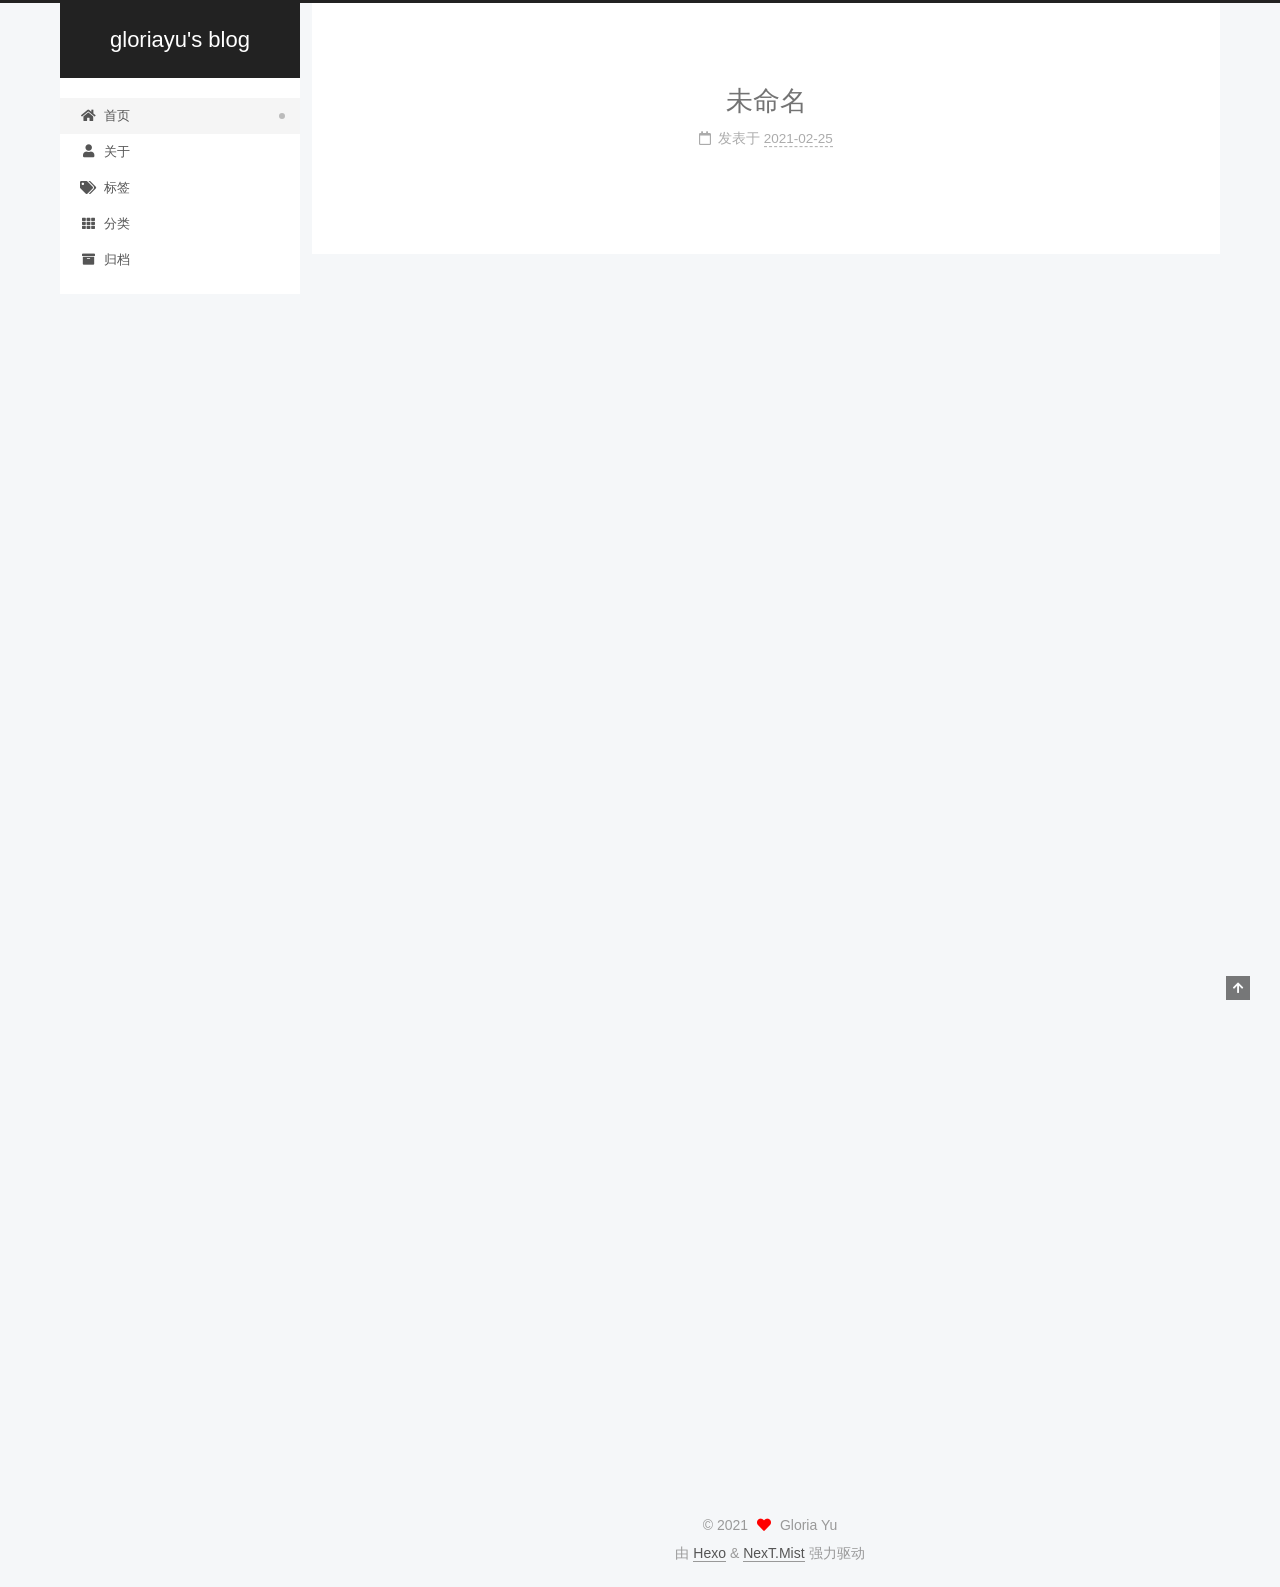
==== commit 78971fbe: "Site updated: 2021-02-25 17:39:27" ====
--- a/index.html
+++ b/index.html
@@ -1,14 +1,12 @@
 <!DOCTYPE html>
-<html lang="en">
+<html lang="zh-CN">
 <head>
   <meta charset="UTF-8">
 <meta name="viewport" content="width=device-width, initial-scale=1, maximum-scale=2">
 <meta name="theme-color" content="#222">
 <meta name="generator" content="Hexo 5.4.0">
-  <link rel="apple-touch-icon" sizes="180x180" href="/images/apple-touch-icon-next.png">
   <link rel="icon" type="image/png" sizes="32x32" href="/images/favicon-32x32-next.png">
   <link rel="icon" type="image/png" sizes="16x16" href="/images/favicon-16x16-next.png">
-  <link rel="mask-icon" href="/images/logo.svg" color="#222">
 
 <link rel="stylesheet" href="/css/main.css">
 
@@ -17,15 +15,17 @@
 
 <script id="hexo-configurations">
     var NexT = window.NexT || {};
-    var CONFIG = {"hostname":"example.com","root":"/","scheme":"Muse","version":"7.8.0","exturl":false,"sidebar":{"position":"left","display":"post","padding":18,"offset":12,"onmobile":false},"copycode":{"enable":false,"show_result":false,"style":null},"back2top":{"enable":true,"sidebar":false,"scrollpercent":false},"bookmark":{"enable":false,"color":"#222","save":"auto"},"fancybox":false,"mediumzoom":false,"lazyload":false,"pangu":false,"comments":{"style":"tabs","active":null,"storage":true,"lazyload":false,"nav":null},"algolia":{"hits":{"per_page":10},"labels":{"input_placeholder":"Search for Posts","hits_empty":"We didn't find any results for the search: ${query}","hits_stats":"${hits} results found in ${time} ms"}},"localsearch":{"enable":false,"trigger":"auto","top_n_per_article":1,"unescape":false,"preload":false},"motion":{"enable":true,"async":false,"transition":{"post_block":"fadeIn","post_header":"slideDownIn","post_body":"slideDownIn","coll_header":"slideLeftIn","sidebar":"slideUpIn"}}};
+    var CONFIG = {"hostname":"example.com","root":"/","scheme":"Mist","version":"7.8.0","exturl":false,"sidebar":{"position":"left","display":"post","padding":18,"offset":12,"onmobile":false},"copycode":{"enable":false,"show_result":false,"style":null},"back2top":{"enable":true,"sidebar":false,"scrollpercent":false},"bookmark":{"enable":false,"color":"#222","save":"auto"},"fancybox":false,"mediumzoom":false,"lazyload":false,"pangu":false,"comments":{"style":"tabs","active":null,"storage":true,"lazyload":false,"nav":null},"algolia":{"hits":{"per_page":10},"labels":{"input_placeholder":"Search for Posts","hits_empty":"We didn't find any results for the search: ${query}","hits_stats":"${hits} results found in ${time} ms"}},"localsearch":{"enable":false,"trigger":"auto","top_n_per_article":1,"unescape":false,"preload":false},"motion":{"enable":true,"async":false,"transition":{"post_block":"fadeIn","post_header":"slideDownIn","post_body":"slideDownIn","coll_header":"slideLeftIn","sidebar":"slideUpIn"}}};
   </script>
 
-  <meta property="og:type" content="website">
-<meta property="og:title" content="Hexo">
+  <meta name="description" content="记录学习">
+<meta property="og:type" content="website">
+<meta property="og:title" content="gloriayu&#39;s blog">
 <meta property="og:url" content="http://example.com/index.html">
-<meta property="og:site_name" content="Hexo">
-<meta property="og:locale" content="en_US">
-<meta property="article:author" content="John Doe">
+<meta property="og:site_name" content="gloriayu&#39;s blog">
+<meta property="og:description" content="记录学习">
+<meta property="og:locale" content="zh_CN">
+<meta property="article:author" content="Gloria Yu">
 <meta name="twitter:card" content="summary">
 
 <link rel="canonical" href="http://example.com/">
@@ -37,11 +37,11 @@
     sidebar: "",
     isHome : true,
     isPost : false,
-    lang   : 'en'
+    lang   : 'zh-CN'
   };
 </script>
 
-  <title>Hexo</title>
+  <title>gloriayu's blog</title>
   
 
 
@@ -72,6 +72,7 @@
   </style>
 </noscript>
 
+<link rel="alternate" href="/atom.xml" title="gloriayu's blog" type="application/atom+xml">
 </head>
 
 <body itemscope itemtype="http://schema.org/WebPage">
@@ -81,7 +82,7 @@
     <header class="header" itemscope itemtype="http://schema.org/WPHeader">
       <div class="header-inner"><div class="site-brand-container">
   <div class="site-nav-toggle">
-    <div class="toggle" aria-label="Toggle navigation bar">
+    <div class="toggle" aria-label="切换导航栏">
       <span class="toggle-line toggle-line-first"></span>
       <span class="toggle-line toggle-line-middle"></span>
       <span class="toggle-line toggle-line-last"></span>
@@ -92,7 +93,7 @@
 
     <a href="/" class="brand" rel="start">
       <span class="logo-line-before"><i></i></span>
-      <h1 class="site-title">Hexo</h1>
+      <h1 class="site-title">gloriayu's blog</h1>
       <span class="logo-line-after"><i></i></span>
     </a>
   </div>
@@ -110,12 +111,27 @@
   <ul id="menu" class="main-menu menu">
         <li class="menu-item menu-item-home">
 
-    <a href="/" rel="section"><i class="fa fa-home fa-fw"></i>Home</a>
+    <a href="/" rel="section"><i class="fa fa-home fa-fw"></i>首页</a>
+
+  </li>
+        <li class="menu-item menu-item-about">
+
+    <a href="/about/" rel="section"><i class="fa fa-user fa-fw"></i>关于</a>
+
+  </li>
+        <li class="menu-item menu-item-tags">
+
+    <a href="/tags/" rel="section"><i class="fa fa-tags fa-fw"></i>标签</a>
+
+  </li>
+        <li class="menu-item menu-item-categories">
+
+    <a href="/categories/" rel="section"><i class="fa fa-th fa-fw"></i>分类</a>
 
   </li>
         <li class="menu-item menu-item-archives">
 
-    <a href="/archives/" rel="section"><i class="fa fa-archive fa-fw"></i>Archives</a>
+    <a href="/archives/" rel="section"><i class="fa fa-archive fa-fw"></i>归档</a>
 
   </li>
   </ul>
@@ -144,22 +160,22 @@
       
   
   
-  <article itemscope itemtype="http://schema.org/Article" class="post-block" lang="en">
-    <link itemprop="mainEntityOfPage" href="http://example.com/2021/02/25/hello-world/">
+  <article itemscope itemtype="http://schema.org/Article" class="post-block" lang="zh-CN">
+    <link itemprop="mainEntityOfPage" href="http://example.com/2021/02/25/leetcode%E5%88%B7%E9%A2%98/">
 
     <span hidden itemprop="author" itemscope itemtype="http://schema.org/Person">
-      <meta itemprop="image" content="/images/avatar.gif">
-      <meta itemprop="name" content="John Doe">
-      <meta itemprop="description" content="">
+      <meta itemprop="image" content="/img/avatar.jpg">
+      <meta itemprop="name" content="Gloria Yu">
+      <meta itemprop="description" content="记录学习">
     </span>
 
     <span hidden itemprop="publisher" itemscope itemtype="http://schema.org/Organization">
-      <meta itemprop="name" content="Hexo">
+      <meta itemprop="name" content="gloriayu's blog">
     </span>
       <header class="post-header">
         <h2 class="post-title" itemprop="name headline">
           
-            <a href="/2021/02/25/hello-world/" class="post-title-link" itemprop="url">Hello World</a>
+            <a href="/2021/02/25/leetcode%E5%88%B7%E9%A2%98/" class="post-title-link" itemprop="url">未命名</a>
         </h2>
 
         <div class="post-meta">
@@ -167,9 +183,9 @@
               <span class="post-meta-item-icon">
                 <i class="far fa-calendar"></i>
               </span>
-              <span class="post-meta-item-text">Posted on</span>
-
-              <time title="Created: 2021-02-25 16:11:20" itemprop="dateCreated datePublished" datetime="2021-02-25T16:11:20+08:00">2021-02-25</time>
+              <span class="post-meta-item-text">发表于</span>
+
+              <time title="创建时间：2021-02-25 08:27:50" itemprop="dateCreated datePublished" datetime="2021-02-25T08:27:50Z">2021-02-25</time>
             </span>
 
           
@@ -183,20 +199,7 @@
     <div class="post-body" itemprop="articleBody">
 
       
-          <p>Welcome to <a target="_blank" rel="noopener" href="https://hexo.io/">Hexo</a>! This is your very first post. Check <a target="_blank" rel="noopener" href="https://hexo.io/docs/">documentation</a> for more info. If you get any problems when using Hexo, you can find the answer in <a target="_blank" rel="noopener" href="https://hexo.io/docs/troubleshooting.html">troubleshooting</a> or you can ask me on <a target="_blank" rel="noopener" href="https://github.com/hexojs/hexo/issues">GitHub</a>.</p>
-<h2 id="Quick-Start"><a href="#Quick-Start" class="headerlink" title="Quick Start"></a>Quick Start</h2><h3 id="Create-a-new-post"><a href="#Create-a-new-post" class="headerlink" title="Create a new post"></a>Create a new post</h3><figure class="highlight bash"><table><tr><td class="gutter"><pre><span class="line">1</span><br></pre></td><td class="code"><pre><span class="line">$ hexo new <span class="string">&quot;My New Post&quot;</span></span><br></pre></td></tr></table></figure>
-
-<p>More info: <a target="_blank" rel="noopener" href="https://hexo.io/docs/writing.html">Writing</a></p>
-<h3 id="Run-server"><a href="#Run-server" class="headerlink" title="Run server"></a>Run server</h3><figure class="highlight bash"><table><tr><td class="gutter"><pre><span class="line">1</span><br></pre></td><td class="code"><pre><span class="line">$ hexo server</span><br></pre></td></tr></table></figure>
-
-<p>More info: <a target="_blank" rel="noopener" href="https://hexo.io/docs/server.html">Server</a></p>
-<h3 id="Generate-static-files"><a href="#Generate-static-files" class="headerlink" title="Generate static files"></a>Generate static files</h3><figure class="highlight bash"><table><tr><td class="gutter"><pre><span class="line">1</span><br></pre></td><td class="code"><pre><span class="line">$ hexo generate</span><br></pre></td></tr></table></figure>
-
-<p>More info: <a target="_blank" rel="noopener" href="https://hexo.io/docs/generating.html">Generating</a></p>
-<h3 id="Deploy-to-remote-sites"><a href="#Deploy-to-remote-sites" class="headerlink" title="Deploy to remote sites"></a>Deploy to remote sites</h3><figure class="highlight bash"><table><tr><td class="gutter"><pre><span class="line">1</span><br></pre></td><td class="code"><pre><span class="line">$ hexo deploy</span><br></pre></td></tr></table></figure>
-
-<p>More info: <a target="_blank" rel="noopener" href="https://hexo.io/docs/one-command-deployment.html">Deployment</a></p>
-
+          
       
     </div>
 
@@ -255,10 +258,10 @@
 
       <ul class="sidebar-nav motion-element">
         <li class="sidebar-nav-toc">
-          Table of Contents
+          文章目录
         </li>
         <li class="sidebar-nav-overview">
-          Overview
+          站点概览
         </li>
       </ul>
 
@@ -269,8 +272,10 @@
 
       <div class="site-overview-wrap sidebar-panel">
         <div class="site-author motion-element" itemprop="author" itemscope itemtype="http://schema.org/Person">
-  <p class="site-author-name" itemprop="name">John Doe</p>
-  <div class="site-description" itemprop="description"></div>
+    <img class="site-author-image" itemprop="image" alt="Gloria Yu"
+      src="/img/avatar.jpg">
+  <p class="site-author-name" itemprop="name">Gloria Yu</p>
+  <div class="site-description" itemprop="description">记录学习</div>
 </div>
 <div class="site-state-wrap motion-element">
   <nav class="site-state">
@@ -278,11 +283,19 @@
           <a href="/archives/">
         
           <span class="site-state-item-count">1</span>
-          <span class="site-state-item-name">posts</span>
+          <span class="site-state-item-name">日志</span>
         </a>
       </div>
   </nav>
 </div>
+  <div class="links-of-author motion-element">
+      <span class="links-of-author-item">
+        <a href="https://github.com/gloriayu47" title="GitHub → https:&#x2F;&#x2F;github.com&#x2F;gloriayu47" rel="noopener" target="_blank"><i class="fab fa-github fa-fw"></i>GitHub</a>
+      </span>
+      <span class="links-of-author-item">
+        <a href="mailto:gloriayu.uc@gmail.com" title="GMail → mailto:gloriayu.uc@gmail.com" rel="noopener" target="_blank"><i class="fa fa-envelope fa-fw"></i>GMail</a>
+      </span>
+  </div>
 
 
 
@@ -309,9 +322,9 @@
   <span class="with-love">
     <i class="fa fa-heart"></i>
   </span>
-  <span class="author" itemprop="copyrightHolder">John Doe</span>
-</div>
-  <div class="powered-by">Powered by <a href="https://hexo.io/" class="theme-link" rel="noopener" target="_blank">Hexo</a> & <a href="https://muse.theme-next.org/" class="theme-link" rel="noopener" target="_blank">NexT.Muse</a>
+  <span class="author" itemprop="copyrightHolder">Gloria Yu</span>
+</div>
+  <div class="powered-by">由 <a href="https://hexo.io/" class="theme-link" rel="noopener" target="_blank">Hexo</a> & <a href="https://mist.theme-next.org/" class="theme-link" rel="noopener" target="_blank">NexT.Mist</a> 强力驱动
   </div>
 
         
--- a/css/main.css
+++ b/css/main.css
@@ -1,5 +1,5 @@
 :root {
-  --body-bg-color: #fff;
+  --body-bg-color: #f5f7f9;
   --content-bg-color: #fff;
   --card-bg-color: #f5f5f5;
   --text-color: #555;
@@ -11,11 +11,11 @@
   --table-row-odd-bg-color: #f9f9f9;
   --table-row-hover-bg-color: #f5f5f5;
   --menu-item-bg-color: #f5f5f5;
-  --btn-default-bg: #222;
-  --btn-default-color: #fff;
-  --btn-default-border-color: #222;
-  --btn-default-hover-bg: #fff;
-  --btn-default-hover-color: #222;
+  --btn-default-bg: #fff;
+  --btn-default-color: #555;
+  --btn-default-border-color: #555;
+  --btn-default-hover-bg: #222;
+  --btn-default-hover-color: #fff;
   --btn-default-hover-border-color: #222;
 }
 html {
@@ -314,7 +314,7 @@
 .btn {
   background: var(--btn-default-bg);
   border: 2px solid var(--btn-default-border-color);
-  border-radius: 0;
+  border-radius: 2px;
   color: var(--btn-default-color);
   display: inline-block;
   font-size: 0.875em;
@@ -921,16 +921,16 @@
 }
 .main-inner {
   margin: 0 auto;
-  width: 700px;
+  width: calc(100% - 20px);
 }
 @media (min-width: 1200px) {
   .main-inner {
-    width: 800px;
+    width: 1160px;
   }
 }
 @media (min-width: 1600px) {
   .main-inner {
-    width: 900px;
+    width: 73%;
   }
 }
 @media (max-width: 767px) {
@@ -943,16 +943,16 @@
 }
 .header-inner {
   margin: 0 auto;
-  width: 700px;
+  width: calc(100% - 20px);
 }
 @media (min-width: 1200px) {
   .header-inner {
-    width: 800px;
+    width: 1160px;
   }
 }
 @media (min-width: 1600px) {
   .header-inner {
-    width: 900px;
+    width: 73%;
   }
 }
 .site-brand-container {
@@ -991,7 +991,7 @@
   margin: 0;
 }
 .site-subtitle {
-  color: #999;
+  color: #ddd;
   font-size: 0.8125em;
   margin: 10px 0;
 }
@@ -1136,22 +1136,22 @@
   display: inline-block;
 }
 .site-author-image {
-  border: 2px solid #333;
+  border: 1px solid #eee;
   display: block;
   margin: 0 auto;
-  max-width: 96px;
+  max-width: 120px;
   padding: 2px;
 }
 .site-author-name {
-  color: #f5f5f5;
-  font-weight: normal;
-  margin: 5px 0 0;
+  color: var(--text-color);
+  font-weight: 600;
+  margin: 0;
   text-align: center;
 }
 .site-description {
   color: #999;
-  font-size: 1em;
-  margin-top: 5px;
+  font-size: 0.8125em;
+  margin-top: 0;
   text-align: center;
 }
 .links-of-author {
@@ -1168,7 +1168,7 @@
 }
 .links-of-author a::before,
 .links-of-author span.exturl::before {
-  background: #6c420b;
+  background: #7dff41;
   border-radius: 50%;
   content: ' ';
   display: inline-block;
@@ -1246,7 +1246,7 @@
 }
 .sidebar-nav li {
   border-bottom: 1px solid transparent;
-  color: #666;
+  color: var(--text-color);
   cursor: pointer;
   display: inline-block;
   font-size: 0.875em;
@@ -1255,14 +1255,14 @@
   margin-left: 10px;
 }
 .sidebar-nav li:hover {
-  color: #f5f5f5;
+  color: #fc6423;
 }
 .sidebar-nav .sidebar-nav-active {
-  border-bottom-color: #87daff;
-  color: #87daff;
+  border-bottom-color: #fc6423;
+  color: #fc6423;
 }
 .sidebar-nav .sidebar-nav-active:hover {
-  color: #87daff;
+  color: #fc6423;
 }
 .sidebar-panel {
   display: none;
@@ -1291,7 +1291,7 @@
   }
 }
 .sidebar-toggle:hover .toggle-line {
-  background: #87daff;
+  background: #fc6423;
 }
 .post-toc {
   font-size: 0.875em;
@@ -1330,14 +1330,14 @@
   display: block;
 }
 .post-toc .nav .active > a {
-  border-bottom-color: #87daff;
-  color: #87daff;
+  border-bottom-color: #fc6423;
+  color: #fc6423;
 }
 .post-toc .nav .active-current > a {
-  color: #87daff;
+  color: #fc6423;
 }
 .post-toc .nav .active-current > a:hover {
-  color: #87daff;
+  color: #fc6423;
 }
 .site-state {
   display: flex;
@@ -1352,20 +1352,20 @@
   padding: 0 15px;
 }
 .site-state-item:not(:first-child) {
-  border-left: 1px solid #333;
+  border-left: 1px solid #eee;
 }
 .site-state-item a {
   border-bottom: none;
 }
 .site-state-item-count {
   display: block;
-  font-size: 1.25em;
+  font-size: 1em;
   font-weight: 600;
   text-align: center;
 }
 .site-state-item-name {
-  color: inherit;
-  font-size: 0.875em;
+  color: #999;
+  font-size: 0.8125em;
 }
 .footer {
   color: #999;
@@ -1382,16 +1382,16 @@
   box-sizing: border-box;
   margin: 0 auto;
   text-align: center;
-  width: 700px;
+  width: calc(100% - 20px);
 }
 @media (min-width: 1200px) {
   .footer-inner {
-    width: 800px;
+    width: 1160px;
   }
 }
 @media (min-width: 1600px) {
   .footer-inner {
-    width: 900px;
+    width: 73%;
   }
 }
 .languages {
@@ -1489,7 +1489,7 @@
   color: #fff;
   cursor: pointer;
   left: 30px;
-  opacity: 1;
+  opacity: 0.6;
   padding: 0 6px;
   position: fixed;
   transition-property: bottom;
@@ -1500,10 +1500,10 @@
   display: none;
 }
 .back-to-top:hover {
-  color: #87daff;
+  color: #fc6423;
 }
 .back-to-top.back-to-top-on {
-  bottom: 19px;
+  bottom: 30px;
 }
 @media (max-width: 991px) {
   .back-to-top {
@@ -1962,6 +1962,44 @@
 #qr p {
   text-align: center;
 }
+.followme {
+  align-items: center;
+  background: var(--card-bg-color);
+  border-left: 3px solid #ff2a2a;
+  color: #bbb;
+  margin: 2em 0 1em 0;
+  padding: 1em 1.5em;
+  display: flex;
+  flex-direction: column;
+  justify-content: center;
+}
+.followme .social-list {
+  align-items: center;
+  display: flex;
+  flex-wrap: wrap;
+}
+.followme .social-list .social-item {
+  margin: 0.5em 2em;
+}
+@media (max-width: 991px) {
+  .followme .social-list .social-item {
+    margin: 0.5em 0.75em;
+  }
+}
+.followme .social-list .social-link {
+  border: 0;
+  display: inline-block;
+  text-align: center;
+}
+.followme .social-list .social-link .icon {
+  font-size: 1.75em;
+  height: 1.75em;
+  width: 1.75em;
+}
+.followme .social-list .social-link .label {
+  display: block;
+  font-size: 14px;
+}
 .category-all-page .category-all-title {
   text-align: center;
 }
@@ -2141,151 +2179,301 @@
 .tag-cloud a:hover {
   color: var(--link-hover-color) !important;
 }
-@media (max-width: 767px) {
-  .header-inner,
-  .main-inner,
+.header {
+  margin: 0 auto;
+  position: relative;
+  width: calc(100% - 20px);
+}
+@media (min-width: 1200px) {
+  .header {
+    width: 1160px;
+  }
+}
+@media (min-width: 1600px) {
+  .header {
+    width: 73%;
+  }
+}
+@media (max-width: 991px) {
+  .header {
+    width: auto;
+  }
+}
+.header-inner {
+  background: var(--content-bg-color);
+  border-radius: initial;
+  box-shadow: initial;
+  overflow: hidden;
+  padding: 0;
+  position: absolute;
+  top: 0;
+  width: 240px;
+}
+@media (min-width: 1200px) {
+  .header-inner {
+    width: 240px;
+  }
+}
+@media (max-width: 991px) {
+  .header-inner {
+    border-radius: initial;
+    position: relative;
+    width: auto;
+  }
+}
+.main-inner {
+  align-items: flex-start;
+  display: flex;
+  justify-content: space-between;
+  flex-direction: row-reverse;
+}
+@media (max-width: 991px) {
+  .main-inner {
+    width: auto;
+  }
+}
+.content-wrap {
+  background: var(--content-bg-color);
+  border-radius: initial;
+  box-shadow: initial;
+  box-sizing: border-box;
+  padding: 40px;
+  width: calc(100% - 252px);
+}
+@media (max-width: 991px) {
+  .content-wrap {
+    border-radius: initial;
+    padding: 20px;
+    width: 100%;
+  }
+}
+.footer-inner {
+  padding-left: 260px;
+}
+.back-to-top {
+  left: auto;
+  right: 30px;
+}
+@media (max-width: 991px) {
+  .back-to-top {
+    right: 20px;
+  }
+}
+@media (max-width: 991px) {
   .footer-inner {
+    padding-left: 0;
+    padding-right: 0;
     width: auto;
   }
 }
-.header-inner {
-  padding-top: 100px;
-}
-@media (max-width: 767px) {
-  .header-inner {
-    padding-top: 50px;
-  }
-}
-.main-inner {
-  padding-bottom: 60px;
-}
-.content {
-  padding-top: 70px;
-}
-@media (max-width: 767px) {
-  .content {
-    padding-top: 35px;
-  }
-}
-embed {
+.site-brand-container {
+  background: #222;
+}
+@media (max-width: 991px) {
+  .site-brand-container {
+    box-shadow: 0 0 16px rgba(0,0,0,0.5);
+  }
+}
+.site-meta {
+  padding: 20px 0;
+}
+.brand {
+  padding: 0;
+}
+.site-subtitle {
+  margin: 10px 10px 0;
+}
+.custom-logo-image {
+  margin-top: 20px;
+}
+@media (max-width: 991px) {
+  .custom-logo-image {
+    display: none;
+  }
+}
+@media (min-width: 768px) and (max-width: 991px) {
+  .site-nav-toggle,
+  .site-nav-right {
+    display: flex;
+    flex-direction: column;
+    justify-content: center;
+  }
+}
+.site-nav-toggle .toggle,
+.site-nav-right .toggle {
+  color: #fff;
+}
+.site-nav-toggle .toggle .toggle-line,
+.site-nav-right .toggle .toggle-line {
+  background: #fff;
+}
+@media (min-width: 768px) and (max-width: 991px) {
+  .site-nav {
+    display: none;
+  }
+}
+.menu .menu-item {
   display: block;
-  margin: 0 auto 25px auto;
-}
-.custom-logo .site-meta-headline {
-  text-align: center;
-}
-.custom-logo .site-title {
-  color: #222;
-  margin: 10px auto 0;
-}
-.custom-logo .site-title a {
-  border: 0;
-}
-.custom-logo-image {
-  background: #fff;
-  margin: 0 auto;
-  max-width: 150px;
-  padding: 5px;
-}
-.brand {
-  background: var(--btn-default-bg);
-}
-@media (max-width: 767px) {
-  .site-nav {
-    border-bottom: 1px solid #ddd;
-    border-top: 1px solid #ddd;
-    left: 0;
-    margin: 0;
-    padding: 0;
-    width: 100%;
-  }
-}
-@media (max-width: 767px) {
-  .menu {
-    text-align: left;
-  }
-}
-.menu-item-active a,
-.menu .menu-item a:hover,
-.menu .menu-item span.exturl:hover {
-  background: transparent;
-  border-bottom: 1px solid var(--link-hover-color) !important;
-}
-@media (max-width: 767px) {
-  .menu-item-active a,
-  .menu .menu-item a:hover,
-  .menu .menu-item span.exturl:hover {
-    border-bottom: 1px dotted #ddd !important;
-  }
-}
-@media (max-width: 767px) {
-  .menu .menu-item {
-    margin: 0 10px;
-  }
+  margin: 0;
 }
 .menu .menu-item a,
 .menu .menu-item span.exturl {
-  border-bottom: 1px solid transparent;
-}
-@media (max-width: 767px) {
-  .menu .menu-item a,
-  .menu .menu-item span.exturl {
-    padding: 5px 10px;
-  }
-}
-@media (min-width: 768px) {
-  .menu .menu-item .fa,
-  .menu .menu-item .fab,
-  .menu .menu-item .far,
-  .menu .menu-item .fas {
-    display: block;
-    line-height: 2;
-    margin-right: 0;
-    width: 100%;
+  padding: 5px 20px;
+  position: relative;
+  text-align: left;
+  transition-property: background-color;
+}
+@media (max-width: 991px) {
+  .menu .menu-item.menu-item-search {
+    display: none;
   }
 }
 .menu .menu-item .badge {
-  background: #eee;
-  padding: 1px 4px;
+  background: #ccc;
+  border-radius: 10px;
+  color: #fff;
+  float: right;
+  padding: 2px 5px;
+  text-shadow: 1px 1px 0 rgba(0,0,0,0.1);
+  vertical-align: middle;
+}
+.main-menu .menu-item-active a::after {
+  background: #bbb;
+  border-radius: 50%;
+  content: ' ';
+  height: 6px;
+  margin-top: -3px;
+  position: absolute;
+  right: 15px;
+  top: 50%;
+  width: 6px;
 }
 .sub-menu {
-  margin: 10px 0;
+  background: var(--content-bg-color);
+  border-bottom: 1px solid #ddd;
+  margin: 0;
+  padding: 6px 0;
 }
 .sub-menu .menu-item {
   display: inline-block;
 }
+.sub-menu .menu-item a,
+.sub-menu .menu-item span.exturl {
+  background: transparent;
+  margin: 5px 10px;
+  padding: initial;
+}
+.sub-menu .menu-item a:hover,
+.sub-menu .menu-item span.exturl:hover {
+  background: transparent;
+  color: #fc6423;
+}
+.sub-menu .menu-item-active a {
+  border-bottom-color: #fc6423;
+  color: #fc6423;
+}
+.sub-menu .menu-item-active a:hover {
+  border-bottom-color: #fc6423;
+}
 .sidebar {
-  left: -320px;
-}
-.sidebar.sidebar-active {
-  left: 0;
-}
-.sidebar {
-  width: 320px;
-  z-index: 1200;
-  transition-delay: 0s;
-  transition-duration: 0.2s;
-  transition-timing-function: ease-out;
-}
-.sidebar a,
-.sidebar span.exturl {
-  border-bottom-color: #555;
-  color: #999;
-}
-.sidebar a:hover,
-.sidebar span.exturl:hover {
-  border-bottom-color: #eee;
-  color: #eee;
-}
-.links-of-blogroll-item {
-  padding: 2px 10px;
-}
-.links-of-blogroll-item a,
-.links-of-blogroll-item span.exturl {
+  background: var(--body-bg-color);
+  box-shadow: none;
+  margin-top: 100%;
+  position: static;
+  width: 240px;
+}
+@media (max-width: 991px) {
+  .sidebar {
+    display: none;
+  }
+}
+.sidebar-toggle {
+  display: none;
+}
+.sidebar-inner {
+  background: var(--content-bg-color);
+  border-radius: initial;
+  box-shadow: initial;
   box-sizing: border-box;
-  display: inline-block;
-  max-width: 280px;
+  color: var(--text-color);
+  width: 240px;
+  opacity: 0;
+}
+.sidebar-inner.affix {
+  position: fixed;
+  top: 12px;
+}
+.sidebar-inner.affix-bottom {
+  position: absolute;
+}
+.site-state-item {
+  padding: 0 10px;
+}
+.sidebar-button {
+  border-bottom: 1px dotted #ccc;
+  border-top: 1px dotted #ccc;
+  margin-top: 10px;
+  text-align: center;
+}
+.sidebar-button a {
+  border: 0;
+  color: #fc6423;
+  display: block;
+}
+.sidebar-button a:hover {
+  background: none;
+  border: 0;
+  color: #e34603;
+}
+.sidebar-button a:hover .fa,
+.sidebar-button a:hover .fab,
+.sidebar-button a:hover .far,
+.sidebar-button a:hover .fas {
+  color: #e34603;
+}
+.links-of-author {
+  display: flex;
+  flex-wrap: wrap;
+  margin-top: 10px;
+  justify-content: center;
+}
+.links-of-author-item {
+  margin: 5px 0 0;
+  width: 50%;
+}
+.links-of-author-item a,
+.links-of-author-item span.exturl {
+  box-sizing: border-box;
+  display: inline-block;
+  margin-bottom: 0;
+  margin-right: 0;
+  max-width: 216px;
   overflow: hidden;
+  padding: 0 5px;
   text-overflow: ellipsis;
   white-space: nowrap;
 }
+.links-of-author-item a,
+.links-of-author-item span.exturl {
+  border-bottom: none;
+  display: block;
+  text-decoration: none;
+}
+.links-of-author-item a::before,
+.links-of-author-item span.exturl::before {
+  display: none;
+}
+.links-of-author-item a:hover,
+.links-of-author-item span.exturl:hover {
+  background: var(--body-bg-color);
+  border-radius: 4px;
+}
+.links-of-author-item .fa,
+.links-of-author-item .fab,
+.links-of-author-item .far,
+.links-of-author-item .fas {
+  margin-right: 2px;
+}
+.links-of-blogroll-item {
+  padding: 0;
+}
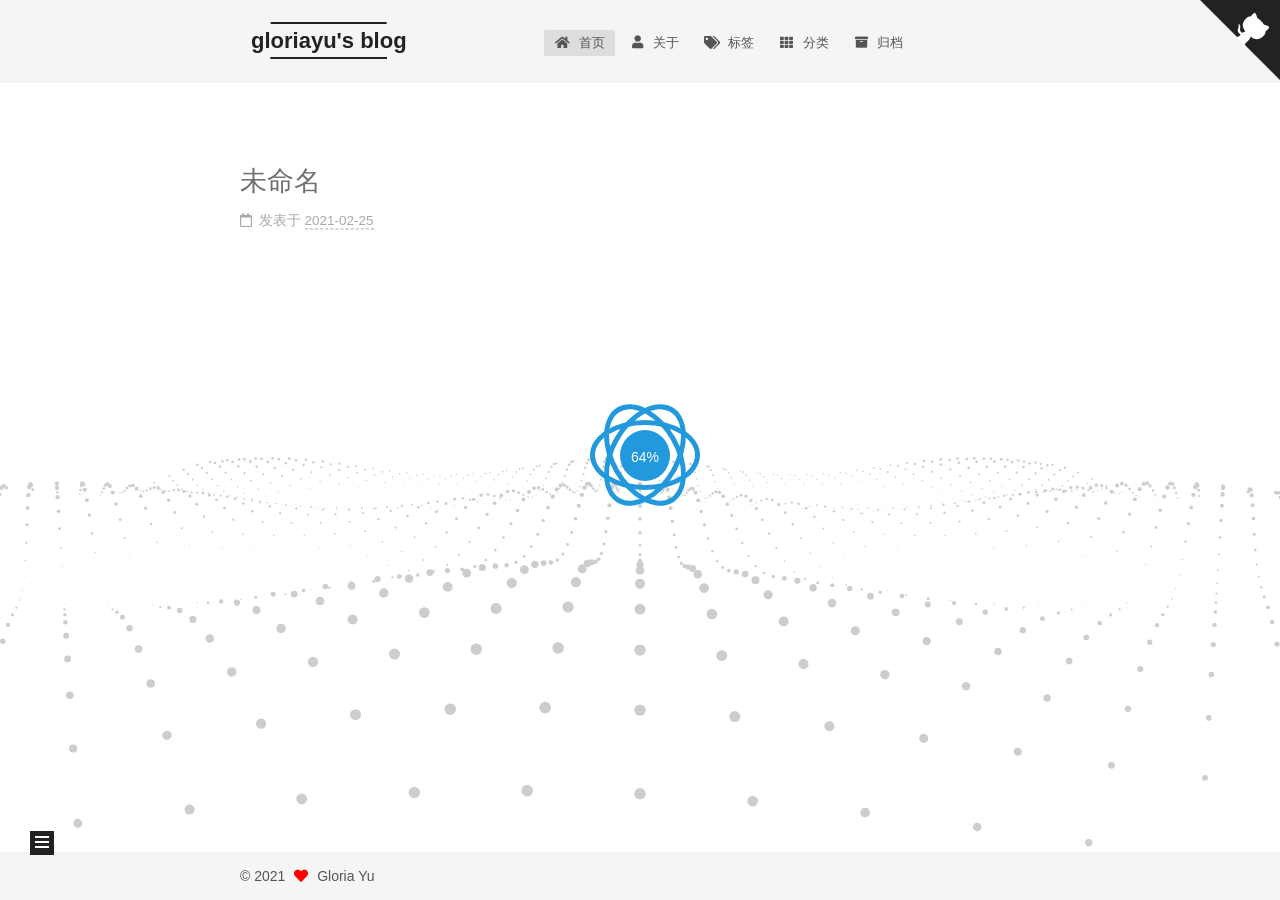
==== commit e32425b4: "Site updated: 2021-02-25 17:40:23" ====
--- a/index.html
+++ b/index.html
@@ -12,6 +12,8 @@
 
 
 <link rel="stylesheet" href="/lib/font-awesome/css/all.min.css">
+  <link rel="stylesheet" href="/lib/pace/pace-theme-center-atom.min.css">
+  <script src="/lib/pace/pace.min.js"></script>
 
 <script id="hexo-configurations">
     var NexT = window.NexT || {};
@@ -148,6 +150,8 @@
     <i class="fa fa-arrow-up"></i>
     <span>0%</span>
   </div>
+
+  <a href="https://github.com/gloriayu47" class="github-corner" title="Follow me on GitHub" aria-label="Follow me on GitHub" rel="noopener" target="_blank"><svg width="80" height="80" viewBox="0 0 250 250" aria-hidden="true"><path d="M0,0 L115,115 L130,115 L142,142 L250,250 L250,0 Z"></path><path d="M128.3,109.0 C113.8,99.7 119.0,89.6 119.0,89.6 C122.0,82.7 120.5,78.6 120.5,78.6 C119.2,72.0 123.4,76.3 123.4,76.3 C127.3,80.9 125.5,87.3 125.5,87.3 C122.9,97.6 130.6,101.9 134.4,103.2" fill="currentColor" style="transform-origin: 130px 106px;" class="octo-arm"></path><path d="M115.0,115.0 C114.9,115.1 118.7,116.5 119.8,115.4 L133.7,101.6 C136.9,99.2 139.9,98.4 142.2,98.6 C133.8,88.0 127.5,74.4 143.8,58.0 C148.5,53.4 154.0,51.2 159.7,51.0 C160.3,49.4 163.2,43.6 171.4,40.1 C171.4,40.1 176.1,42.5 178.8,56.2 C183.1,58.6 187.2,61.8 190.9,65.4 C194.5,69.0 197.7,73.2 200.1,77.6 C213.8,80.2 216.3,84.9 216.3,84.9 C212.7,93.1 206.9,96.0 205.4,96.6 C205.1,102.4 203.0,107.8 198.3,112.5 C181.9,128.9 168.3,122.5 157.7,114.1 C157.9,116.9 156.7,120.9 152.7,124.9 L141.0,136.5 C139.8,137.7 141.6,141.9 141.8,141.8 Z" fill="currentColor" class="octo-body"></path></svg></a>
 
 
     <main class="main">
@@ -324,8 +328,6 @@
   </span>
   <span class="author" itemprop="copyrightHolder">Gloria Yu</span>
 </div>
-  <div class="powered-by">由 <a href="https://hexo.io/" class="theme-link" rel="noopener" target="_blank">Hexo</a> & <a href="https://mist.theme-next.org/" class="theme-link" rel="noopener" target="_blank">NexT.Mist</a> 强力驱动
-  </div>
 
         
 
@@ -356,6 +358,8 @@
 <script src="/js/next-boot.js"></script>
 
 
+  <script defer src="/lib/three/three.min.js"></script>
+    <script defer src="/lib/three/three-waves.min.js"></script>
 
 
   
--- a/css/main.css
+++ b/css/main.css
@@ -1,22 +1,22 @@
 :root {
-  --body-bg-color: #f5f7f9;
-  --content-bg-color: #fff;
+  --body-bg-color: #fff;
+  --content-bg-color: #f5f5f5;
   --card-bg-color: #f5f5f5;
   --text-color: #555;
   --blockquote-color: #666;
   --link-color: #555;
   --link-hover-color: #222;
-  --brand-color: #fff;
-  --brand-hover-color: #fff;
+  --brand-color: #222;
+  --brand-hover-color: #222;
   --table-row-odd-bg-color: #f9f9f9;
   --table-row-hover-bg-color: #f5f5f5;
-  --menu-item-bg-color: #f5f5f5;
-  --btn-default-bg: #fff;
-  --btn-default-color: #555;
-  --btn-default-border-color: #555;
-  --btn-default-hover-bg: #222;
-  --btn-default-hover-color: #fff;
-  --btn-default-hover-border-color: #222;
+  --menu-item-bg-color: #ddd;
+  --btn-default-bg: transparent;
+  --btn-default-color: var(--link-color);
+  --btn-default-border-color: var(--link-color);
+  --btn-default-hover-bg: transparent;
+  --btn-default-hover-color: var(--link-hover-color);
+  --btn-default-hover-border-color: var(--link-hover-color);
 }
 html {
   line-height: 1.15; /* 1 */
@@ -221,7 +221,7 @@
 }
 a,
 span.exturl {
-  border-bottom: 1px solid #999;
+  border-bottom: 1px solid #ccc;
   color: var(--link-color);
   outline: 0;
   text-decoration: none;
@@ -314,7 +314,7 @@
 .btn {
   background: var(--btn-default-bg);
   border: 2px solid var(--btn-default-border-color);
-  border-radius: 2px;
+  border-radius: 0;
   color: var(--btn-default-color);
   display: inline-block;
   font-size: 0.875em;
@@ -384,8 +384,8 @@
 }
 .highlight,
 pre {
-  background: #f7f7f7;
-  color: #4d4d4c;
+  background: #1d1f21;
+  color: #c5c8c6;
   line-height: 1.6;
   margin: 0 auto 20px;
 }
@@ -402,7 +402,7 @@
   word-wrap: break-word;
 }
 .highlight *::selection {
-  background: #d6d6d6;
+  background: #373b41;
 }
 .highlight pre {
   border: 0;
@@ -419,8 +419,8 @@
   padding: 0;
 }
 .highlight figcaption {
-  background: #eff2f3;
-  color: #4d4d4c;
+  background: #000;
+  color: #c5c8c6;
   display: flex;
   font-size: 0.875em;
   justify-content: space-between;
@@ -428,10 +428,10 @@
   padding: 0.5em;
 }
 .highlight figcaption a {
-  color: #4d4d4c;
+  color: #c5c8c6;
 }
 .highlight figcaption a:hover {
-  border-bottom-color: #4d4d4c;
+  border-bottom-color: #c5c8c6;
 }
 .highlight .gutter {
   -moz-user-select: none;
@@ -440,14 +440,14 @@
   user-select: none;
 }
 .highlight .gutter pre {
-  background: #eff2f3;
-  color: #869194;
+  background: #000;
+  color: #888f96;
   padding-left: 10px;
   padding-right: 10px;
   text-align: right;
 }
 .highlight .code pre {
-  background: #f7f7f7;
+  background: #1d1f21;
   padding-left: 10px;
   width: 100%;
 }
@@ -463,26 +463,26 @@
 }
 pre code {
   background: none;
-  color: #4d4d4c;
+  color: #c5c8c6;
   font-size: 0.875em;
   padding: 0;
   text-shadow: none;
 }
 pre .deletion {
-  background: #fdd;
+  background: #800000;
 }
 pre .addition {
-  background: #dfd;
+  background: #008000;
 }
 pre .meta {
-  color: #eab700;
+  color: #f0c674;
   -moz-user-select: none;
   -ms-user-select: none;
   -webkit-user-select: none;
   user-select: none;
 }
 pre .comment {
-  color: #8e908c;
+  color: #969896;
 }
 pre .variable,
 pre .attribute,
@@ -497,7 +497,7 @@
 pre .css .id,
 pre .css .class,
 pre .css .pseudo {
-  color: #c82829;
+  color: #c66;
 }
 pre .number,
 pre .preprocessor,
@@ -507,7 +507,7 @@
 pre .params,
 pre .constant,
 pre .command {
-  color: #f5871f;
+  color: #de935f;
 }
 pre .ruby .class .title,
 pre .css .rules .attribute,
@@ -520,11 +520,11 @@
 pre .xml .cdata,
 pre .special,
 pre .formula {
-  color: #718c00;
+  color: #b5bd68;
 }
 pre .title,
 pre .css .hexcolor {
-  color: #3e999f;
+  color: #8abeb7;
 }
 pre .function,
 pre .python .decorator,
@@ -534,11 +534,11 @@
 pre .perl .sub,
 pre .javascript .title,
 pre .coffeescript .title {
-  color: #4271ae;
+  color: #81a2be;
 }
 pre .keyword,
 pre .javascript .function {
-  color: #8959a8;
+  color: #b294bb;
 }
 .blockquote-center {
   border-left: none;
@@ -921,16 +921,16 @@
 }
 .main-inner {
   margin: 0 auto;
-  width: calc(100% - 20px);
+  width: 700px;
 }
 @media (min-width: 1200px) {
   .main-inner {
-    width: 1160px;
+    width: 800px;
   }
 }
 @media (min-width: 1600px) {
   .main-inner {
-    width: 73%;
+    width: 900px;
   }
 }
 @media (max-width: 767px) {
@@ -943,16 +943,16 @@
 }
 .header-inner {
   margin: 0 auto;
-  width: calc(100% - 20px);
+  width: 700px;
 }
 @media (min-width: 1200px) {
   .header-inner {
-    width: 1160px;
+    width: 800px;
   }
 }
 @media (min-width: 1600px) {
   .header-inner {
-    width: 73%;
+    width: 900px;
   }
 }
 .site-brand-container {
@@ -966,7 +966,7 @@
 }
 .site-meta {
   flex-grow: 1;
-  text-align: center;
+  text-align: left;
 }
 @media (max-width: 767px) {
   .site-meta {
@@ -991,7 +991,7 @@
   margin: 0;
 }
 .site-subtitle {
-  color: #ddd;
+  color: #999;
   font-size: 0.8125em;
   margin: 10px 0;
 }
@@ -1104,6 +1104,75 @@
 .use-motion .menu-item {
   opacity: 0;
 }
+.github-corner :hover .octo-arm {
+  animation: octocat-wave 560ms ease-in-out;
+}
+.github-corner svg {
+  border: 0;
+  color: #fff;
+  fill: #222;
+  position: absolute;
+  right: 0;
+  top: 0;
+  z-index: 1000;
+}
+@media (max-width: 991px) {
+  .github-corner .github-corner:hover .octo-arm {
+    animation: none;
+  }
+  .github-corner .github-corner .octo-arm {
+    animation: octocat-wave 560ms ease-in-out;
+  }
+}
+@media (max-width: 767px) {
+  .github-corner svg {
+    top: inherit;
+  }
+}
+@-moz-keyframes octocat-wave {
+  0%, 100% {
+    transform: rotate(0);
+  }
+  20%, 60% {
+    transform: rotate(-25deg);
+  }
+  40%, 80% {
+    transform: rotate(10deg);
+  }
+}
+@-webkit-keyframes octocat-wave {
+  0%, 100% {
+    transform: rotate(0);
+  }
+  20%, 60% {
+    transform: rotate(-25deg);
+  }
+  40%, 80% {
+    transform: rotate(10deg);
+  }
+}
+@-o-keyframes octocat-wave {
+  0%, 100% {
+    transform: rotate(0);
+  }
+  20%, 60% {
+    transform: rotate(-25deg);
+  }
+  40%, 80% {
+    transform: rotate(10deg);
+  }
+}
+@keyframes octocat-wave {
+  0%, 100% {
+    transform: rotate(0);
+  }
+  20%, 60% {
+    transform: rotate(-25deg);
+  }
+  40%, 80% {
+    transform: rotate(10deg);
+  }
+}
 .sidebar {
   background: #222;
   bottom: 0;
@@ -1136,22 +1205,29 @@
   display: inline-block;
 }
 .site-author-image {
-  border: 1px solid #eee;
+  border: 2px solid #333;
   display: block;
   margin: 0 auto;
-  max-width: 120px;
+  max-width: 96px;
   padding: 2px;
+  border-radius: 50%;
+}
+.site-author-image {
+  transition: transform 1s ease-out;
+}
+.site-author-image:hover {
+  transform: rotateZ(360deg);
 }
 .site-author-name {
-  color: var(--text-color);
-  font-weight: 600;
-  margin: 0;
+  color: #f5f5f5;
+  font-weight: normal;
+  margin: 5px 0 0;
   text-align: center;
 }
 .site-description {
   color: #999;
-  font-size: 0.8125em;
-  margin-top: 0;
+  font-size: 1em;
+  margin-top: 5px;
   text-align: center;
 }
 .links-of-author {
@@ -1168,7 +1244,7 @@
 }
 .links-of-author a::before,
 .links-of-author span.exturl::before {
-  background: #7dff41;
+  background: #f9f;
   border-radius: 50%;
   content: ' ';
   display: inline-block;
@@ -1246,7 +1322,7 @@
 }
 .sidebar-nav li {
   border-bottom: 1px solid transparent;
-  color: var(--text-color);
+  color: #666;
   cursor: pointer;
   display: inline-block;
   font-size: 0.875em;
@@ -1255,14 +1331,14 @@
   margin-left: 10px;
 }
 .sidebar-nav li:hover {
-  color: #fc6423;
+  color: #f5f5f5;
 }
 .sidebar-nav .sidebar-nav-active {
-  border-bottom-color: #fc6423;
-  color: #fc6423;
+  border-bottom-color: #87daff;
+  color: #87daff;
 }
 .sidebar-nav .sidebar-nav-active:hover {
-  color: #fc6423;
+  color: #87daff;
 }
 .sidebar-panel {
   display: none;
@@ -1291,7 +1367,7 @@
   }
 }
 .sidebar-toggle:hover .toggle-line {
-  background: #fc6423;
+  background: #87daff;
 }
 .post-toc {
   font-size: 0.875em;
@@ -1330,14 +1406,14 @@
   display: block;
 }
 .post-toc .nav .active > a {
-  border-bottom-color: #fc6423;
-  color: #fc6423;
+  border-bottom-color: #87daff;
+  color: #87daff;
 }
 .post-toc .nav .active-current > a {
-  color: #fc6423;
+  color: #87daff;
 }
 .post-toc .nav .active-current > a:hover {
-  color: #fc6423;
+  color: #87daff;
 }
 .site-state {
   display: flex;
@@ -1352,20 +1428,20 @@
   padding: 0 15px;
 }
 .site-state-item:not(:first-child) {
-  border-left: 1px solid #eee;
+  border-left: 1px solid #333;
 }
 .site-state-item a {
   border-bottom: none;
 }
 .site-state-item-count {
   display: block;
-  font-size: 1em;
+  font-size: 1.25em;
   font-weight: 600;
   text-align: center;
 }
 .site-state-item-name {
-  color: #999;
-  font-size: 0.8125em;
+  color: inherit;
+  font-size: 0.875em;
 }
 .footer {
   color: #999;
@@ -1382,16 +1458,16 @@
   box-sizing: border-box;
   margin: 0 auto;
   text-align: center;
-  width: calc(100% - 20px);
+  width: 700px;
 }
 @media (min-width: 1200px) {
   .footer-inner {
-    width: 1160px;
+    width: 800px;
   }
 }
 @media (min-width: 1600px) {
   .footer-inner {
-    width: 73%;
+    width: 900px;
   }
 }
 .languages {
@@ -1489,7 +1565,7 @@
   color: #fff;
   cursor: pointer;
   left: 30px;
-  opacity: 0.6;
+  opacity: 1;
   padding: 0 6px;
   position: fixed;
   transition-property: bottom;
@@ -1500,10 +1576,10 @@
   display: none;
 }
 .back-to-top:hover {
-  color: #fc6423;
+  color: #87daff;
 }
 .back-to-top.back-to-top-on {
-  bottom: 30px;
+  bottom: 19px;
 }
 @media (max-width: 991px) {
   .back-to-top {
@@ -2179,301 +2255,244 @@
 .tag-cloud a:hover {
   color: var(--link-hover-color) !important;
 }
-.header {
-  margin: 0 auto;
-  position: relative;
-  width: calc(100% - 20px);
-}
-@media (min-width: 1200px) {
-  .header {
-    width: 1160px;
-  }
-}
-@media (min-width: 1600px) {
-  .header {
-    width: 73%;
-  }
-}
-@media (max-width: 991px) {
-  .header {
-    width: auto;
-  }
-}
-.header-inner {
-  background: var(--content-bg-color);
-  border-radius: initial;
-  box-shadow: initial;
-  overflow: hidden;
-  padding: 0;
-  position: absolute;
-  top: 0;
-  width: 240px;
-}
-@media (min-width: 1200px) {
-  .header-inner {
-    width: 240px;
-  }
-}
-@media (max-width: 991px) {
-  .header-inner {
-    border-radius: initial;
-    position: relative;
-    width: auto;
-  }
+hr {
+  height: 2px;
+  margin: 20px 0;
+}
+.btn {
+  padding: 0 10px;
+}
+.headband {
+  display: none;
 }
 .main-inner {
-  align-items: flex-start;
-  display: flex;
-  justify-content: space-between;
-  flex-direction: row-reverse;
-}
-@media (max-width: 991px) {
+  padding-bottom: 80px;
+}
+@media (max-width: 767px) {
   .main-inner {
     width: auto;
   }
 }
-.content-wrap {
+.content {
+  padding-top: 80px;
+}
+@media (max-width: 767px) {
+  .content {
+    padding-top: 60px;
+  }
+}
+.pagination {
+  margin: 120px 0 0;
+  text-align: left;
+}
+@media (max-width: 767px) {
+  .pagination {
+    margin: 80px 10px 0;
+    text-align: center;
+  }
+}
+.footer {
   background: var(--content-bg-color);
-  border-radius: initial;
-  box-shadow: initial;
-  box-sizing: border-box;
-  padding: 40px;
-  width: calc(100% - 252px);
-}
-@media (max-width: 991px) {
-  .content-wrap {
-    border-radius: initial;
-    padding: 20px;
-    width: 100%;
-  }
+  color: var(--text-color);
+  padding: 10px 0;
 }
 .footer-inner {
-  padding-left: 260px;
-}
-.back-to-top {
-  left: auto;
-  right: 30px;
-}
-@media (max-width: 991px) {
-  .back-to-top {
-    right: 20px;
-  }
-}
-@media (max-width: 991px) {
+  text-align: left;
+}
+@media (max-width: 767px) {
   .footer-inner {
-    padding-left: 0;
-    padding-right: 0;
+    text-align: center;
     width: auto;
   }
 }
-.site-brand-container {
-  background: #222;
-}
-@media (max-width: 991px) {
-  .site-brand-container {
-    box-shadow: 0 0 16px rgba(0,0,0,0.5);
+.header {
+  background: var(--content-bg-color);
+}
+.header-inner {
+  align-items: center;
+  display: flex;
+  padding: 20px 0;
+}
+@media (max-width: 767px) {
+  .header-inner {
+    display: block;
+    padding: 10px 0;
+    width: auto;
   }
 }
 .site-meta {
-  padding: 20px 0;
-}
-.brand {
-  padding: 0;
+  line-height: normal;
+}
+.site-meta .brand {
+  padding: 2px 1px;
+}
+@media (max-width: 767px) {
+  .site-meta .brand {
+    display: block;
+  }
+}
+.site-meta .site-title {
+  font-weight: bolder;
+}
+.logo-line-before,
+.logo-line-after {
+  display: block;
+  margin: 0 auto;
+  overflow: hidden;
+  width: 75%;
+}
+@media (max-width: 767px) {
+  .logo-line-before,
+  .logo-line-after {
+    display: none;
+  }
+}
+.logo-line-before i,
+.logo-line-after i {
+  background: var(--brand-color);
+  display: block;
+  height: 2px;
+  position: relative;
+}
+.use-motion .logo-line-before i {
+  left: -100%;
+}
+.use-motion .logo-line-after i {
+  right: -100%;
 }
 .site-subtitle {
-  margin: 10px 10px 0;
-}
-.custom-logo-image {
-  margin-top: 20px;
-}
-@media (max-width: 991px) {
-  .custom-logo-image {
-    display: none;
-  }
-}
-@media (min-width: 768px) and (max-width: 991px) {
-  .site-nav-toggle,
-  .site-nav-right {
-    display: flex;
-    flex-direction: column;
-    justify-content: center;
-  }
-}
-.site-nav-toggle .toggle,
-.site-nav-right .toggle {
-  color: #fff;
-}
-.site-nav-toggle .toggle .toggle-line,
-.site-nav-right .toggle .toggle-line {
-  background: #fff;
-}
-@media (min-width: 768px) and (max-width: 991px) {
+  display: none;
+}
+.site-nav {
+  flex-grow: 1;
+}
+@media (max-width: 767px) {
   .site-nav {
-    display: none;
-  }
+    padding: 10px 10px 0;
+  }
+}
+.menu {
+  margin: 0;
 }
 .menu .menu-item {
-  display: block;
   margin: 0;
+}
+@media (max-width: 767px) {
+  .menu .menu-item {
+    margin-top: 5px;
+  }
 }
 .menu .menu-item a,
 .menu .menu-item span.exturl {
-  padding: 5px 20px;
-  position: relative;
+  border-radius: 2px;
+  padding: 0 10px;
+  transition-property: background;
+}
+@media (max-width: 767px) {
+  .menu .menu-item a,
+  .menu .menu-item span.exturl {
+    text-align: left;
+  }
+}
+.menu .menu-item .badge {
+  background: #fff;
+  border-radius: 10px;
+  color: #555;
+  padding: 1px 4px;
+  text-shadow: 1px 1px 0 rgba(0,0,0,0.1);
+}
+.posts-expand.index .post-title,
+.posts-expand.index .post-meta {
   text-align: left;
-  transition-property: background-color;
-}
-@media (max-width: 991px) {
-  .menu .menu-item.menu-item-search {
-    display: none;
-  }
-}
-.menu .menu-item .badge {
+}
+@media (max-width: 767px) {
+  .posts-expand.index .post-title,
+  .posts-expand.index .post-meta {
+    text-align: center;
+  }
+}
+.posts-expand.index .post-meta {
+  margin: 5px 0 20px 0;
+}
+.posts-expand .post-eof {
+  display: none;
+}
+.posts-expand .post-block:not(:first-child) {
+  margin-top: 120px;
+}
+.posts-expand .post-title,
+.posts-expand .post-meta {
+  text-align: center;
+}
+.posts-expand .post-body img {
+  margin-left: 0;
+}
+.posts-expand .post-tags {
+  text-align: left;
+}
+.posts-expand .post-tags a {
+  background: #f5f5f5;
+  border-bottom: none;
+  padding: 1px 5px;
+}
+.posts-expand .post-tags a:hover {
   background: #ccc;
-  border-radius: 10px;
-  color: #fff;
-  float: right;
-  padding: 2px 5px;
-  text-shadow: 1px 1px 0 rgba(0,0,0,0.1);
-  vertical-align: middle;
-}
-.main-menu .menu-item-active a::after {
-  background: #bbb;
-  border-radius: 50%;
-  content: ' ';
-  height: 6px;
-  margin-top: -3px;
-  position: absolute;
-  right: 15px;
-  top: 50%;
-  width: 6px;
-}
-.sub-menu {
-  background: var(--content-bg-color);
-  border-bottom: 1px solid #ddd;
-  margin: 0;
-  padding: 6px 0;
-}
-.sub-menu .menu-item {
-  display: inline-block;
-}
-.sub-menu .menu-item a,
-.sub-menu .menu-item span.exturl {
-  background: transparent;
-  margin: 5px 10px;
-  padding: initial;
-}
-.sub-menu .menu-item a:hover,
-.sub-menu .menu-item span.exturl:hover {
-  background: transparent;
-  color: #fc6423;
-}
-.sub-menu .menu-item-active a {
-  border-bottom-color: #fc6423;
-  color: #fc6423;
-}
-.sub-menu .menu-item-active a:hover {
-  border-bottom-color: #fc6423;
-}
-.sidebar {
-  background: var(--body-bg-color);
-  box-shadow: none;
-  margin-top: 100%;
-  position: static;
-  width: 240px;
-}
-@media (max-width: 991px) {
-  .sidebar {
-    display: none;
-  }
-}
-.sidebar-toggle {
-  display: none;
-}
-.sidebar-inner {
-  background: var(--content-bg-color);
-  border-radius: initial;
-  box-shadow: initial;
-  box-sizing: border-box;
-  color: var(--text-color);
-  width: 240px;
-  opacity: 0;
-}
-.sidebar-inner.affix {
-  position: fixed;
-  top: 12px;
-}
-.sidebar-inner.affix-bottom {
-  position: absolute;
-}
-.site-state-item {
-  padding: 0 10px;
-}
-.sidebar-button {
-  border-bottom: 1px dotted #ccc;
-  border-top: 1px dotted #ccc;
-  margin-top: 10px;
-  text-align: center;
-}
-.sidebar-button a {
-  border: 0;
-  color: #fc6423;
-  display: block;
-}
-.sidebar-button a:hover {
+}
+.posts-expand .post-nav {
+  margin-top: 40px;
+}
+.post-button {
+  margin-top: 20px;
+  text-align: left;
+}
+.post-button .btn {
   background: none;
   border: 0;
-  color: #e34603;
-}
-.sidebar-button a:hover .fa,
-.sidebar-button a:hover .fab,
-.sidebar-button a:hover .far,
-.sidebar-button a:hover .fas {
-  color: #e34603;
-}
-.links-of-author {
-  display: flex;
-  flex-wrap: wrap;
-  margin-top: 10px;
-  justify-content: center;
-}
-.links-of-author-item {
-  margin: 5px 0 0;
-  width: 50%;
-}
-.links-of-author-item a,
-.links-of-author-item span.exturl {
+  border-bottom: 2px solid var(--btn-default-border-color);
+  padding: 0;
+  transition-property: border;
+}
+.post-button .btn:hover {
+  border-bottom-color: var(--btn-default-hover-border-color);
+}
+.sidebar {
+  left: -320px;
+}
+.sidebar.sidebar-active {
+  left: 0;
+}
+.sidebar {
+  width: 320px;
+  z-index: 1200;
+  transition-delay: 0s;
+  transition-duration: 0.2s;
+  transition-timing-function: ease-out;
+}
+.sidebar a,
+.sidebar span.exturl {
+  border-bottom-color: #555;
+  color: #999;
+}
+.sidebar a:hover,
+.sidebar span.exturl:hover {
+  border-bottom-color: #eee;
+  color: #eee;
+}
+.links-of-blogroll-item {
+  padding: 2px 10px;
+}
+.links-of-blogroll-item a,
+.links-of-blogroll-item span.exturl {
   box-sizing: border-box;
   display: inline-block;
-  margin-bottom: 0;
-  margin-right: 0;
-  max-width: 216px;
+  max-width: 280px;
   overflow: hidden;
-  padding: 0 5px;
   text-overflow: ellipsis;
   white-space: nowrap;
 }
-.links-of-author-item a,
-.links-of-author-item span.exturl {
-  border-bottom: none;
-  display: block;
-  text-decoration: none;
-}
-.links-of-author-item a::before,
-.links-of-author-item span.exturl::before {
-  display: none;
-}
-.links-of-author-item a:hover,
-.links-of-author-item span.exturl:hover {
-  background: var(--body-bg-color);
-  border-radius: 4px;
-}
-.links-of-author-item .fa,
-.links-of-author-item .fab,
-.links-of-author-item .far,
-.links-of-author-item .fas {
-  margin-right: 2px;
-}
-.links-of-blogroll-item {
-  padding: 0;
-}
+.sub-menu {
+  margin: 10px 0;
+}
+.sub-menu .menu-item {
+  display: inline-block;
+}
